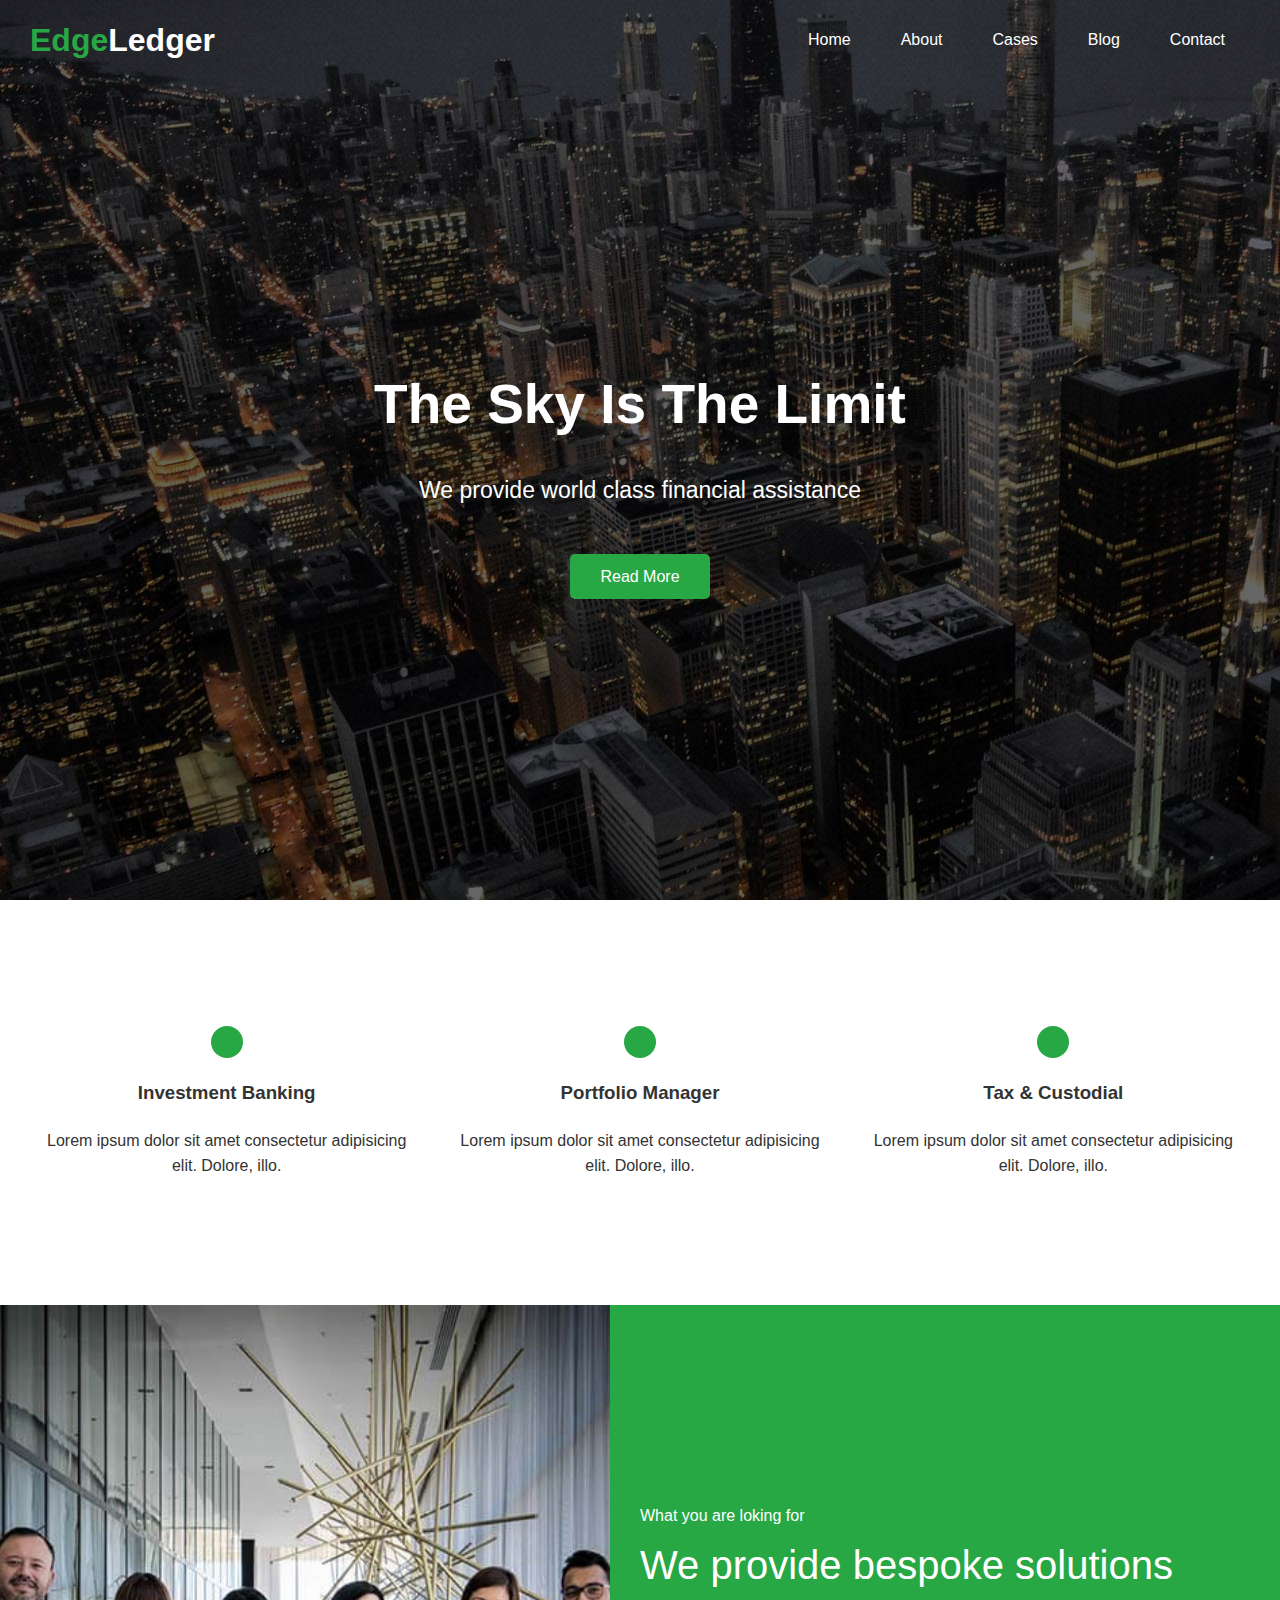
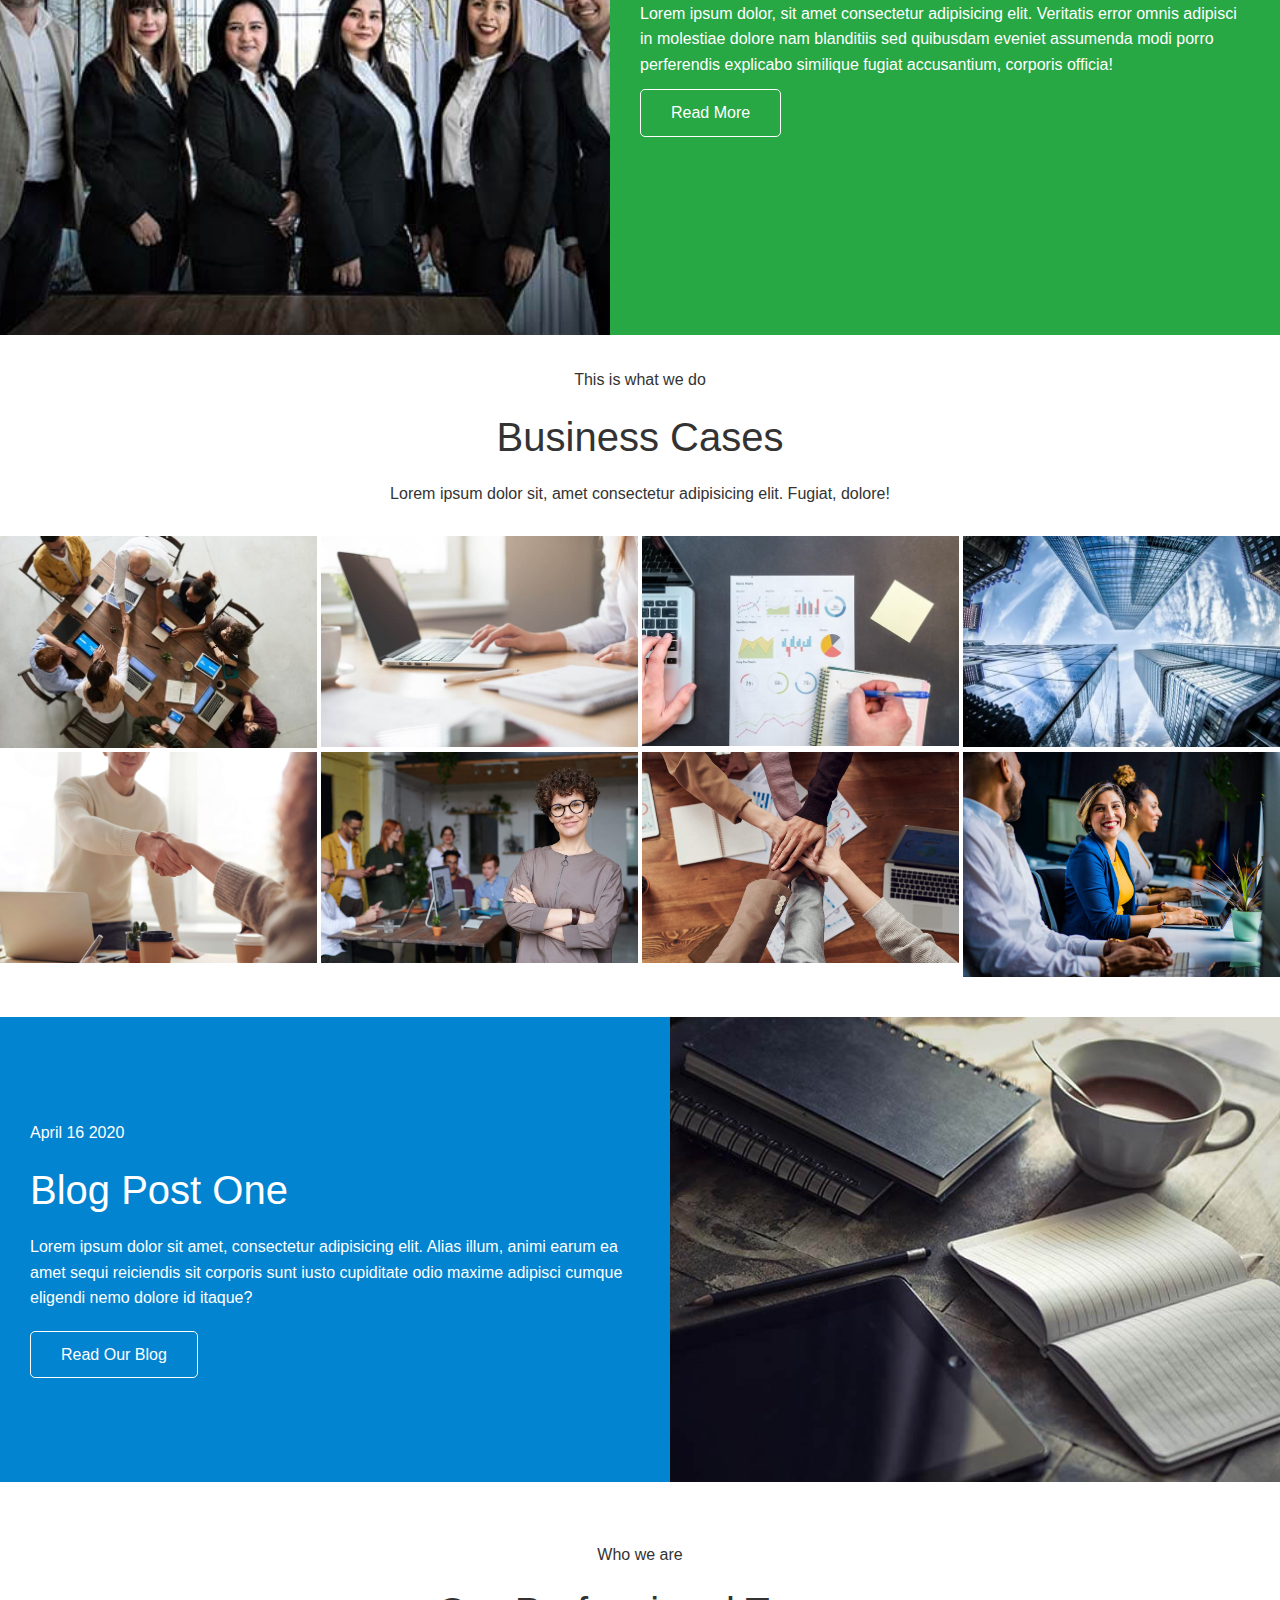
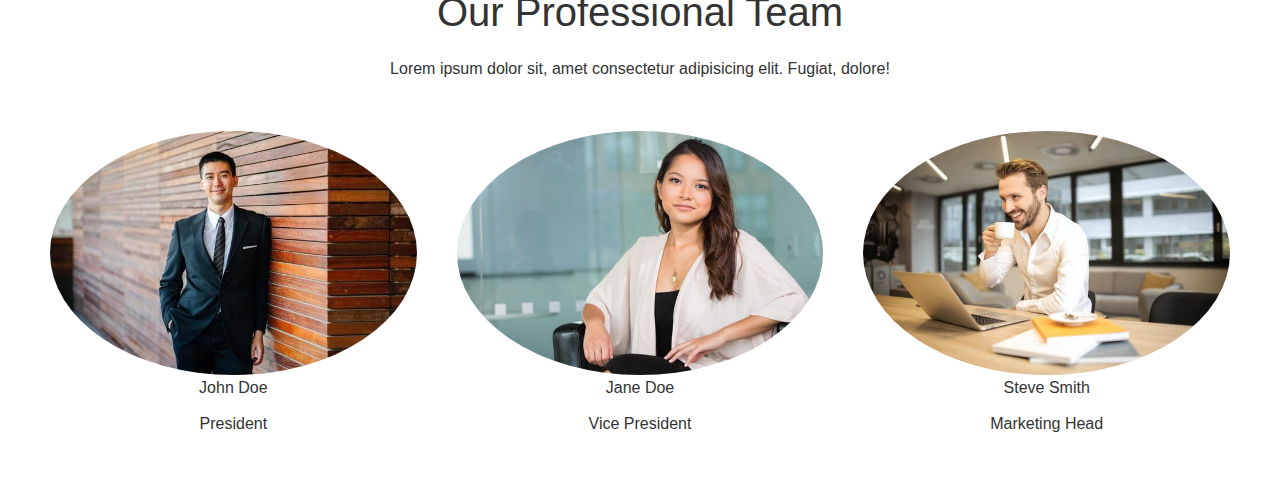
==== index.html @ 98bf38ca "add code for the about section to the repo" ====
<!DOCTYPE html>
<html lang="en">
  <head>
    <meta charset="UTF-8" />
    <meta http-equiv="X-UA-Compatible" content="IE=edge" />
    <meta name="viewport" content="width=device-width, initial-scale=1.0" />
    <title>Edgeledger Website</title>

    <link
      rel="stylesheet"
      href="https://cdnjs.cloudflare.com/ajax/libs/font-awesome/5.13.0/css/all.min.css"
      integrity="sha256-h20CPZ0QyXlBuAw7A+KluUYx/3pK+c7lYEpqLTlxjYQ="
      crossorigin="anonymous"
    />
    <link rel="stylesheet" href="styles.css" />
  </head>
  <body>
    <header id="header">
      <navbar id="navbar">
        <h1 class="logo">
          <span class="text-primary"><i class="fas fa-book-open"></i> Edge</span
          >Ledger
        </h1>
        <nav class="nav-list" id="nav">
          <ul>
            <li><a href="#home">Home</a></li>
            <li><a href="#about">About</a></li>
            <li><a href="#cases">Cases</a></li>
            <li><a href="#blog">Blog</a></li>
            <li><a href="#contact">Contact</a></li>
          </ul>
        </nav>
      </navbar>

      <showcase id="showcase">
        <h1>The Sky Is The Limit</h1>
        <p>We provide world class financial assistance</p>
        <a href="#about" class="btn"
          ><i class="fas fa-chevron-right"></i> Read More</a
        >
      </showcase>
    </header>
    <section id="info">
      <div class="info-item">
        <i class="fas fa-university fa-2x icon"></i>
        <h3 class="info-heading">Investment Banking</h3>
        <p>
          Lorem ipsum dolor sit amet consectetur adipisicing elit. Dolore, illo.
        </p>
      </div>
      <div class="info-item">
        <i class="fas fa-book-reader fa-2x icon"></i>
        <h3 class="info-heading">Portfolio Manager</h3>
        <p>
          Lorem ipsum dolor sit amet consectetur adipisicing elit. Dolore, illo.
        </p>
      </div>
      <div class="info-item">
        <i class="fas fa-pencil-alt fa-2x icon"></i>
        <h3 class="info-heading">Tax & Custodial</h3>
        <p>
          Lorem ipsum dolor sit amet consectetur adipisicing elit. Dolore, illo.
        </p>
      </div>
    </section>

    <section id="work">
      <div class="work-image">
        <img src="./img/home/people.jpg" alt="people" />
      </div>
      <div class="work-info">
        <p>What you are loking for</p>
        <h3>We provide bespoke solutions</h3>
        <p>
          Lorem ipsum dolor, sit amet consectetur adipisicing elit. Veritatis
          error omnis adipisci in molestiae dolore nam blanditiis sed quibusdam
          eveniet assumenda modi porro perferendis explicabo similique fugiat
          accusantium, corporis officia!
        </p>
        <a href="#" class="btn btn-outline">
          <i class="fas fa-chevron"></i>
          Read More
        </a>
      </div>
    </section>

    <section id="business">
      <div class="business-info">
        <p>This is what we do</p>
        <h2>Business Cases</h2>
        <p>
          Lorem ipsum dolor sit, amet consectetur adipisicing elit. Fugiat,
          dolore!
        </p>
      </div>
      <div class="business-images">
        <img src="./img/cases/cases1.jpg" />
        <img src="./img/cases/cases2.jpg" />
        <img src="./img/cases/cases3.jpg" />
        <img src="./img/cases/cases4.jpg" />
        <img src="./img/cases/cases5.jpg" />
        <img src="./img/cases/cases6.jpg" />
        <img src="./img/cases/cases7.jpg" />
        <img src="./img/cases/cases8.jpg" />
      </div>
    </section>

    <section class="blog">
      <div class="blog-post">
        <p class="date">April 16 2020</p>
        <h2>Blog Post One</h2>
        <p>
          Lorem ipsum dolor sit amet, consectetur adipisicing elit. Alias illum,
          animi earum ea amet sequi reiciendis sit corporis sunt iusto
          cupiditate odio maxime adipisci cumque eligendi nemo dolore id itaque?
        </p>
        <a href="#" class="btn btn-outline">Read Our Blog</a>
      </div>
      <div class="blog-img">
        <img src="./img/home/blog.jpg" alt="blog" />
      </div>
    </section>

    <section id="about">
      <div class="about-text">
        <h4>Who we are</h4>
        <h2>Our Professional Team</h2>
        <p>
          Lorem ipsum dolor sit, amet consectetur adipisicing elit. Fugiat,
          dolore!
        </p>
      </div>
      <div class="about-images">
        <div class="img-col">
          <img src="./img/team/person1.jpg" alt="person" />
          <h4>John Doe</h4>
          <p>President</p>
        </div>
        <div class="img-col">
          <img src="./img/team/person2.jpg" alt="person" />
          <h4>Jane Doe</h4>
          <p>Vice President</p>
        </div>
        <div class="img-col">
          <img src="./img/team/person3.jpg" alt="person" />
          <h4>Steve Smith</h4>
          <p>Marketing Head</p>
        </div>
      </div>
    </section>
  </body>
</html>
---- styles.css ----
* {
  margin: 0;
  padding: 0;
  box-sizing: border-box;
  font-family: "Open Sans", sans-serif;
}

body {
  line-height: 1.6;
  color: #333;
}

h1,
h2 {
  font-weight: 300px;
  line-height: 1.2;
}

/* HEADER */

#header {
  height: 100vh;
  background-image: url(./img/home/showcase.jpg);
  color: #fff;
  position: relative;
}

.text-primary {
  color: #28a745;
}

/* HEADER- Navbar */
#navbar {
  display: flex;
  justify-content: space-between;
  padding-top: 10px;
  padding-left: 30px;
  padding-right: 30px;
  align-items: center;
  height: 70px;
}

#nav ul {
  display: flex;
  list-style: none;
  justify-content: space-between;
}

#nav ul li a {
  padding: 10px 20px;
  margin: 0 5px;
}

#nav ul li a {
  text-decoration: none;
  color: #fff;
}
#nav ul li a:hover {
  border-bottom: 2px solid #28a745;
}

/* Header - showcase */

#showcase {
  display: flex;
  flex-direction: column;
  justify-content: center;
  align-items: center;
  height: 100%;
  padding: 0 20px;
  gap: 15px;
  height: calc(100% - 70px);
}

#showcase h1 {
  font-size: 55px;
}

#showcase p {
  margin: 20px 0 30px;
  font-size: 23px;
  max-width: 600px;
}

#header::before {
  content: "";
  position: absolute;
  top: 0;
  left: 0;
  width: 100%;
  height: 100%;
  background: rgba(0, 0, 0, 0.6);
}

#header * {
  z-index: 10;
}

#showcase .btn {
  text-decoration: none;
  padding: 10px 30px;
  background-color: #28a745;
  cursor: pointer;
  color: #fff;
  border-radius: 5px;
}

/* Info Section */

#info {
  height: 45vh;
  display: flex;
  padding: 20px;
  justify-content: space-around;
  align-items: center;
  color: #333;
}

.info-item {
  flex: 1;
  display: flex;
  flex-direction: column;
  justify-content: center;
  align-items: center;
  text-align: center;
  gap: 20px;
}

.icon {
  background-color: #28a745;
  color: #fff;
  padding: 1rem;
  border-radius: 50%;
  /* margin-bottom: 15px; */
}

.info-item p {
  line-height: 1.6;
  padding: 0 25px;
}

/* Work Section */

#work {
  display: flex;
  height: 70vh;
}

.work-image {
  flex: 1;
}

.work-image img {
  width: 100%;
  height: 100%;
  object-fit: cover;
}

.work-info {
  flex: 1;
  background-color: #28a745;
  height: 100%;
  display: flex;
  flex-direction: column;
  gap: 12px;
  color: white;
  justify-content: center;
  align-items: flex-start;
  padding: 30px;
}

.work-info h3 {
  font-size: 40px;
  font-weight: 100;
  line-height: 1.2;
}

a.btn-outline {
  text-decoration: none;
}

.btn-outline {
  background-color: transparent;
  color: #fff;
  border-radius: 5px;
  border: 1px solid white;
  padding: 10px 30px;
  cursor: pointer;
}

/* Business Section */
.business-info {
  margin-top: 12px;
  display: flex;
  flex-direction: column;
  justify-content: center;
  align-items: center;
  gap: 20px;
  height: 100%;
  padding: 20px 0px;
  color: #333;
}

.business-info h2 {
  font-weight: 100;
  font-size: 40px;
  line-height: 1.2;
}

/* Business Info Images Grid */

.business-images {
  margin-top: 10px;
  display: grid;
  grid-template-columns: repeat(4, 1fr);
  grid-template-rows: repeat(2, auto);
  grid-gap: 4px;
}

.business-images img {
  width: 100%;
  object-fit: cover;
}

/* Blog Section */

.blog {
  display: flex;
  margin-top: 40px;
}

.blog-post {
  flex: 1;
  background: #0284d0;
  color: #fff;
  display: flex;
  flex-direction: column;
  justify-content: center;
  align-items: flex-start;
  gap: 20px;
  padding: 30px;
}
.blog-post h2 {
  font-size: 40px;
  font-weight: 100;
  line-height: 1.2;
}

.blog-img {
  flex: 1;
}

.blog-img img {
  width: 100%;
  height: 100%;
  object-fit: cover;
}

/* About Section */

#about {
  padding: 30px;
}

.about-text {
  display: flex;
  flex-direction: column;
  align-items: center;
  justify-content: center;
  gap: 20px;
  font-weight: 300;
  padding: 30px;
}

.about-text h2 {
  font-size: 40px;
  font-weight: 100;
}

.about-text h4 {
  font-weight: 500;
}

.about-images {
  display: flex;
  flex-direction: row;
}
.img-col {
  flex: 1;
  display: flex;
  flex-direction: column;
  width: 30%;
  align-items: center;
  padding: 20px;
}
.img-col img {
  width: 100%;
  border-radius: 50%;
}

.img-col h4 {
  font-weight: 400;
}

.img-col p {
  margin: 10px 0px;
}
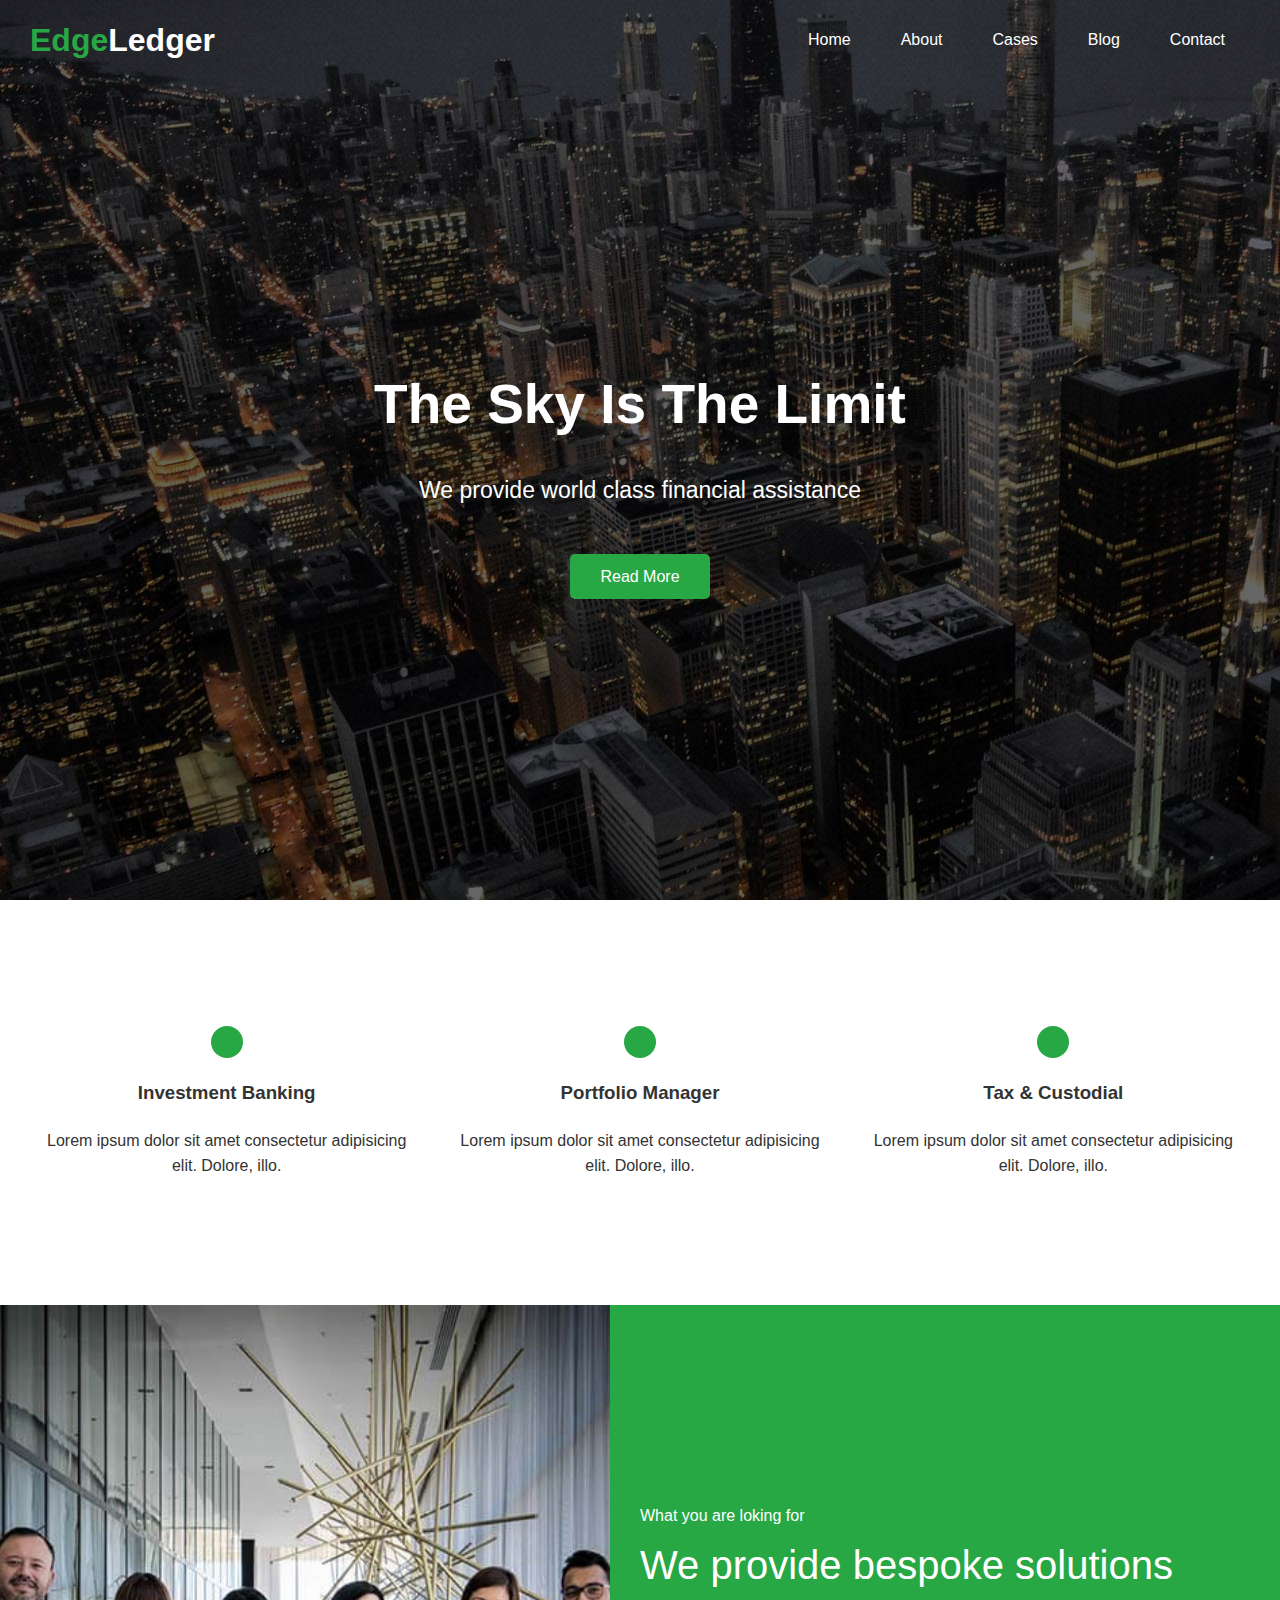
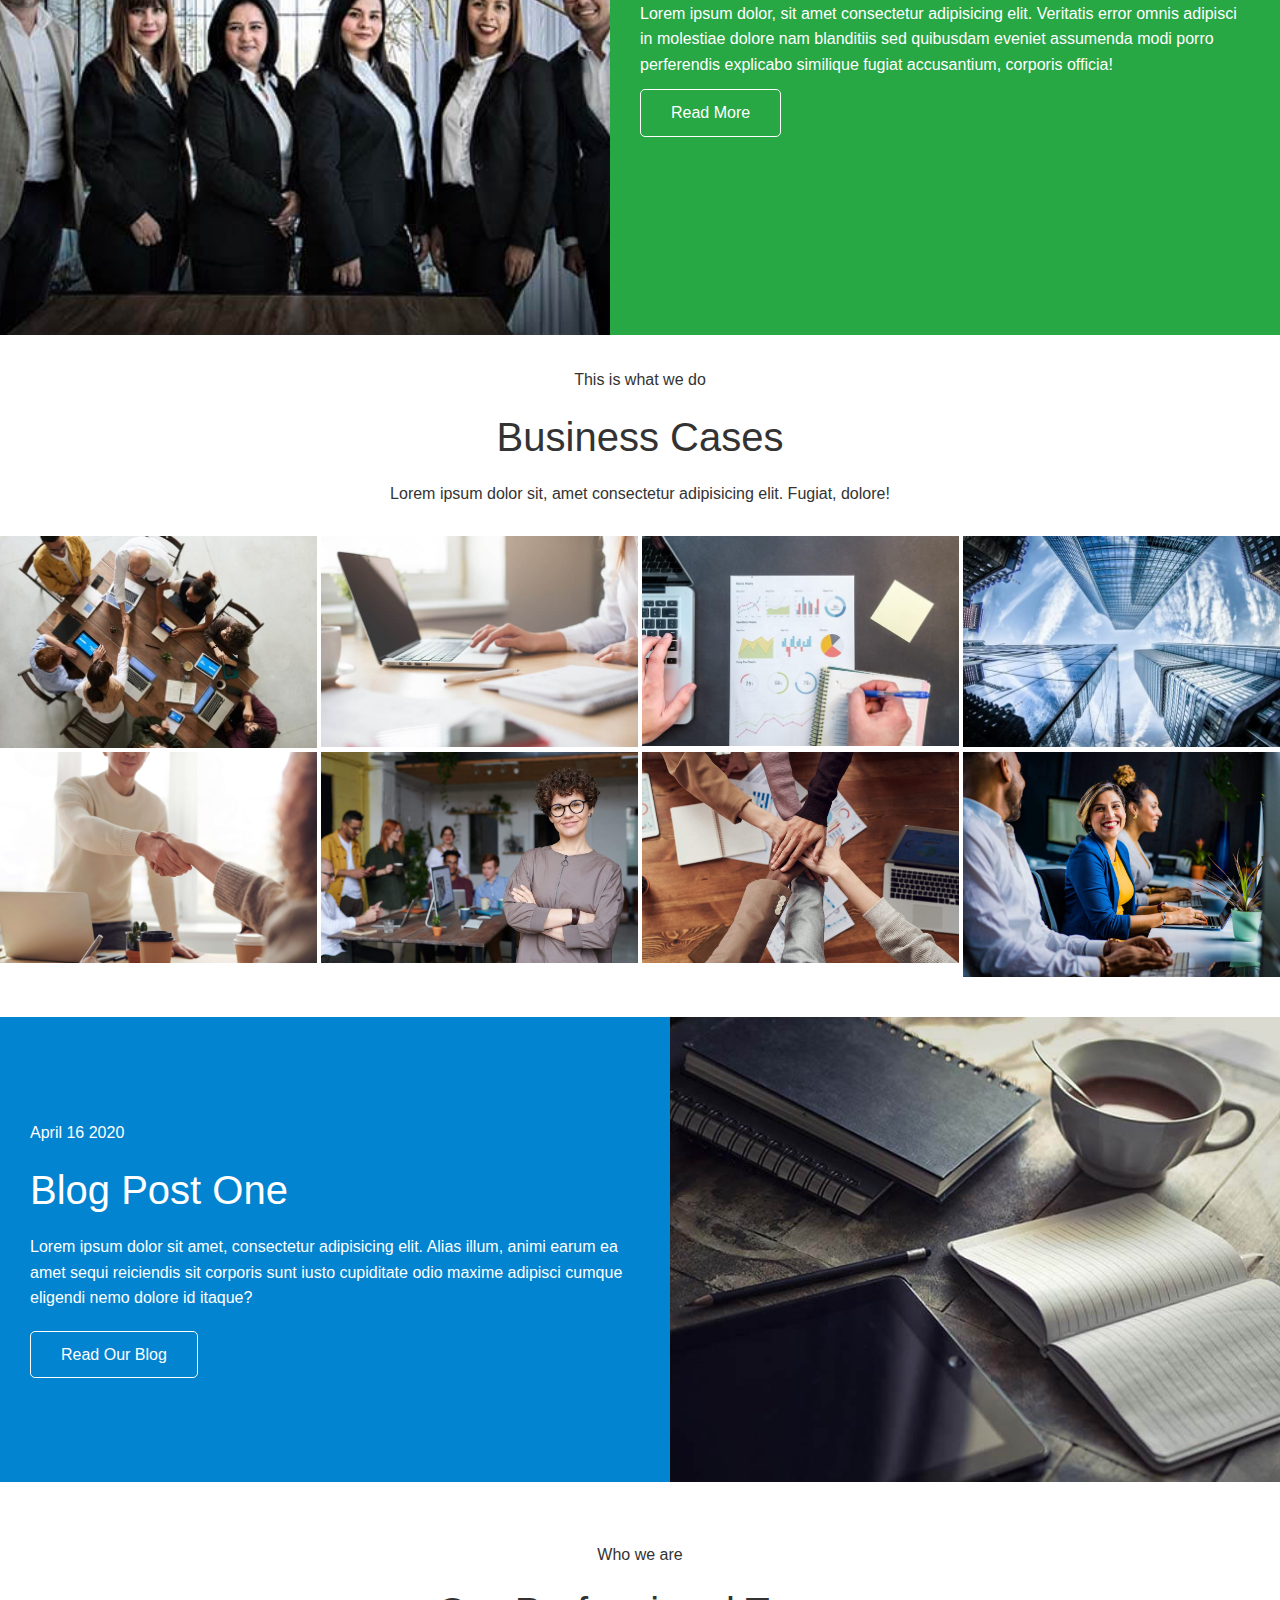
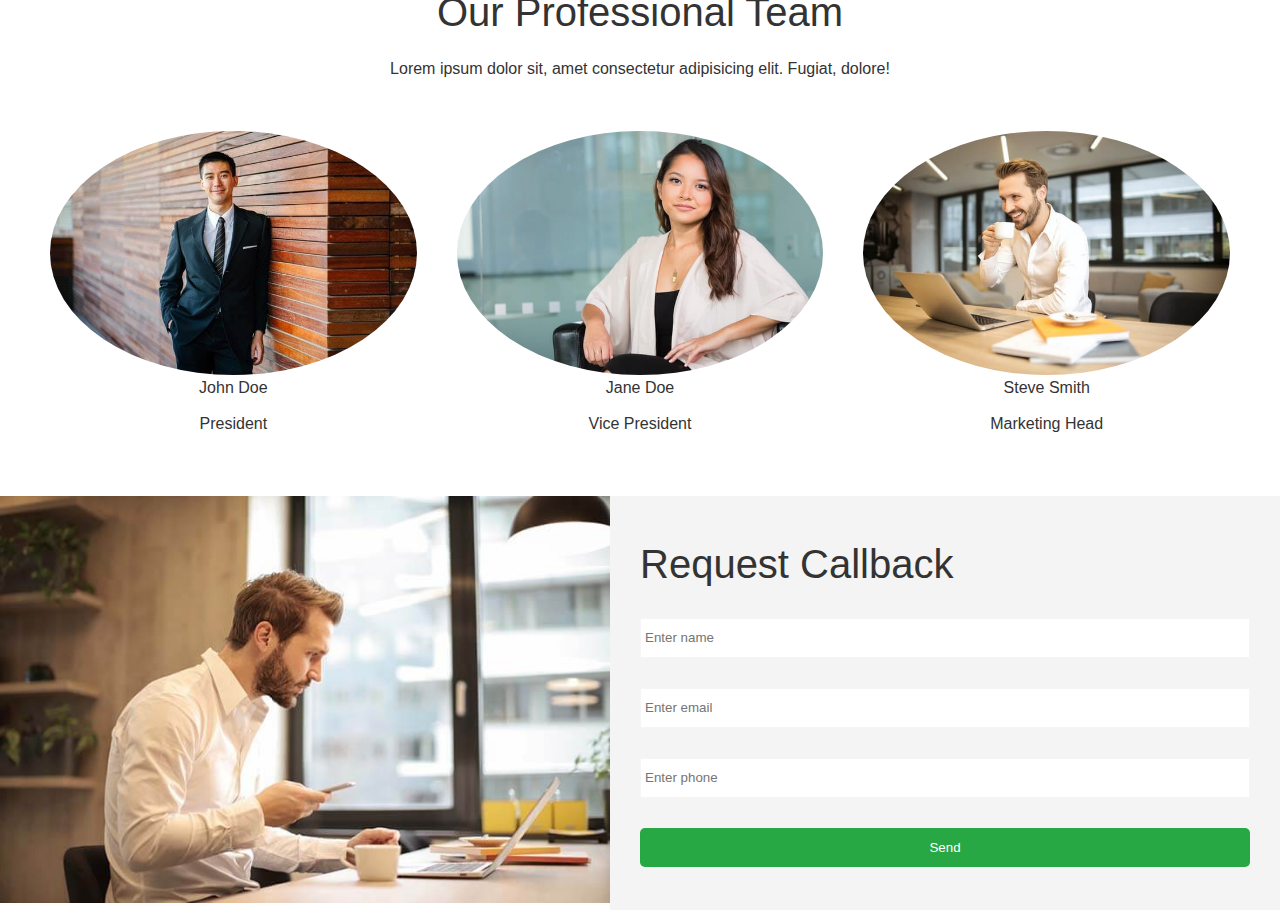
==== commit 41bec380: "add code for the callback form to the repo" ====
--- a/index.html
+++ b/index.html
@@ -148,5 +148,18 @@
         </div>
       </div>
     </section>
+
+    <section id="callback">
+      <div class="callback-img">
+        <img src="./img/home/contact.jpg" alt="contact" />
+      </div>
+      <div class="callback-form">
+        <h2>Request Callback</h2>
+        <input type="text" id="name" name="name" placeholder="Enter name" />
+        <input type="text" id="email" name="email" placeholder="Enter email" />
+        <input type="text" id="phone" name="phone" placeholder="Enter phone" />
+        <button type="submit" class="btn">Send</button>
+      </div>
+    </section>
   </body>
 </html>
--- a/styles.css
+++ b/styles.css
@@ -305,3 +305,55 @@
 .img-col p {
   margin: 10px 0px;
 }
+
+/* Callback Contact Form */
+
+#callback {
+  display: flex;
+  flex-direction: row;
+}
+
+.callback-img {
+  flex: 1;
+}
+
+.callback-img img {
+  width: 100%;
+  object-fit: cover;
+}
+
+.callback-form {
+  flex: 1;
+  display: flex;
+  flex-direction: column;
+  justify-content: center;
+  align-items: flex-start;
+  padding: 30px;
+  gap: 30px;
+  background-color: #f4f4f4;
+}
+
+.callback-form > * {
+  width: 100%;
+}
+
+.callback-form input {
+  width: 100%;
+  padding: 4px;
+  height: 40px;
+  border: #f5f5f5 1px solid;
+}
+
+.callback-form .btn {
+  background-color: #28a745;
+  padding: 12px;
+  color: #fff;
+  cursor: pointer;
+  border-radius: 5px;
+  border: none;
+}
+
+.callback-form h2 {
+  font-size: 40px;
+  font-weight: 100;
+}
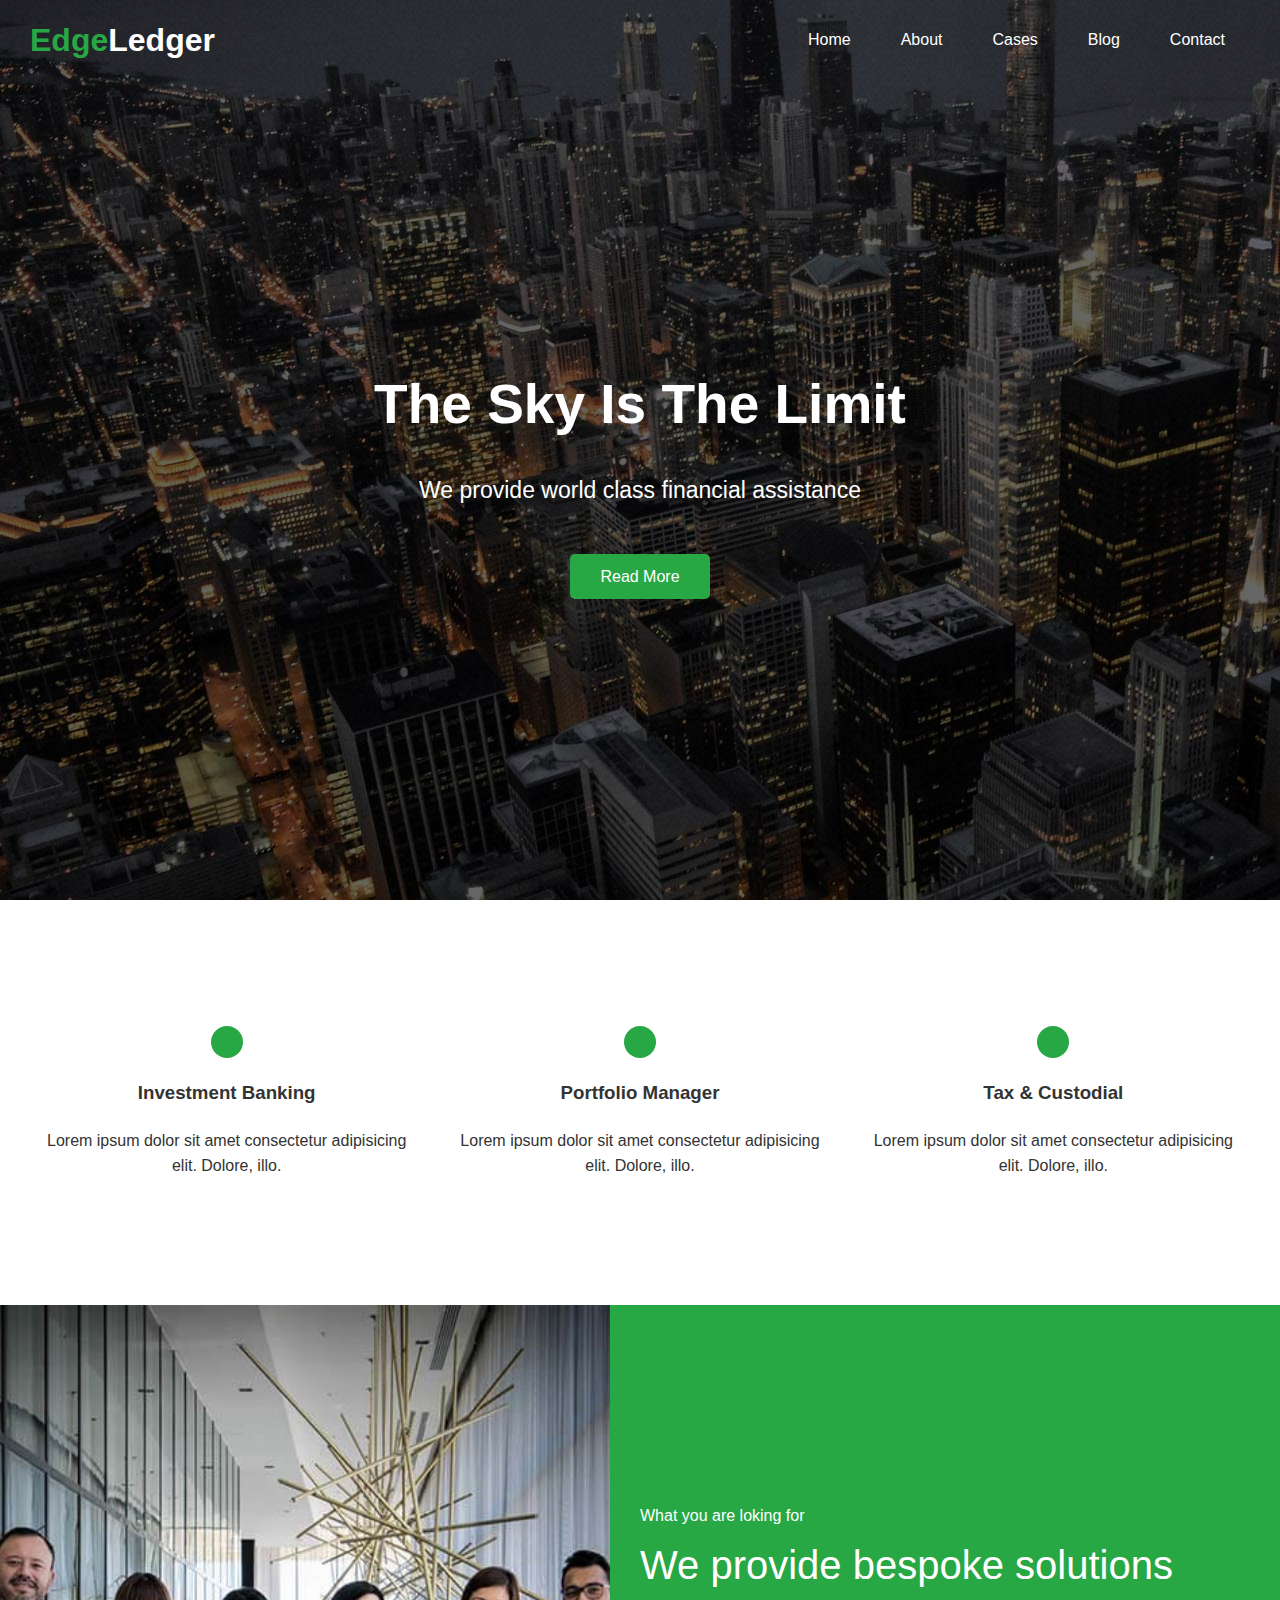
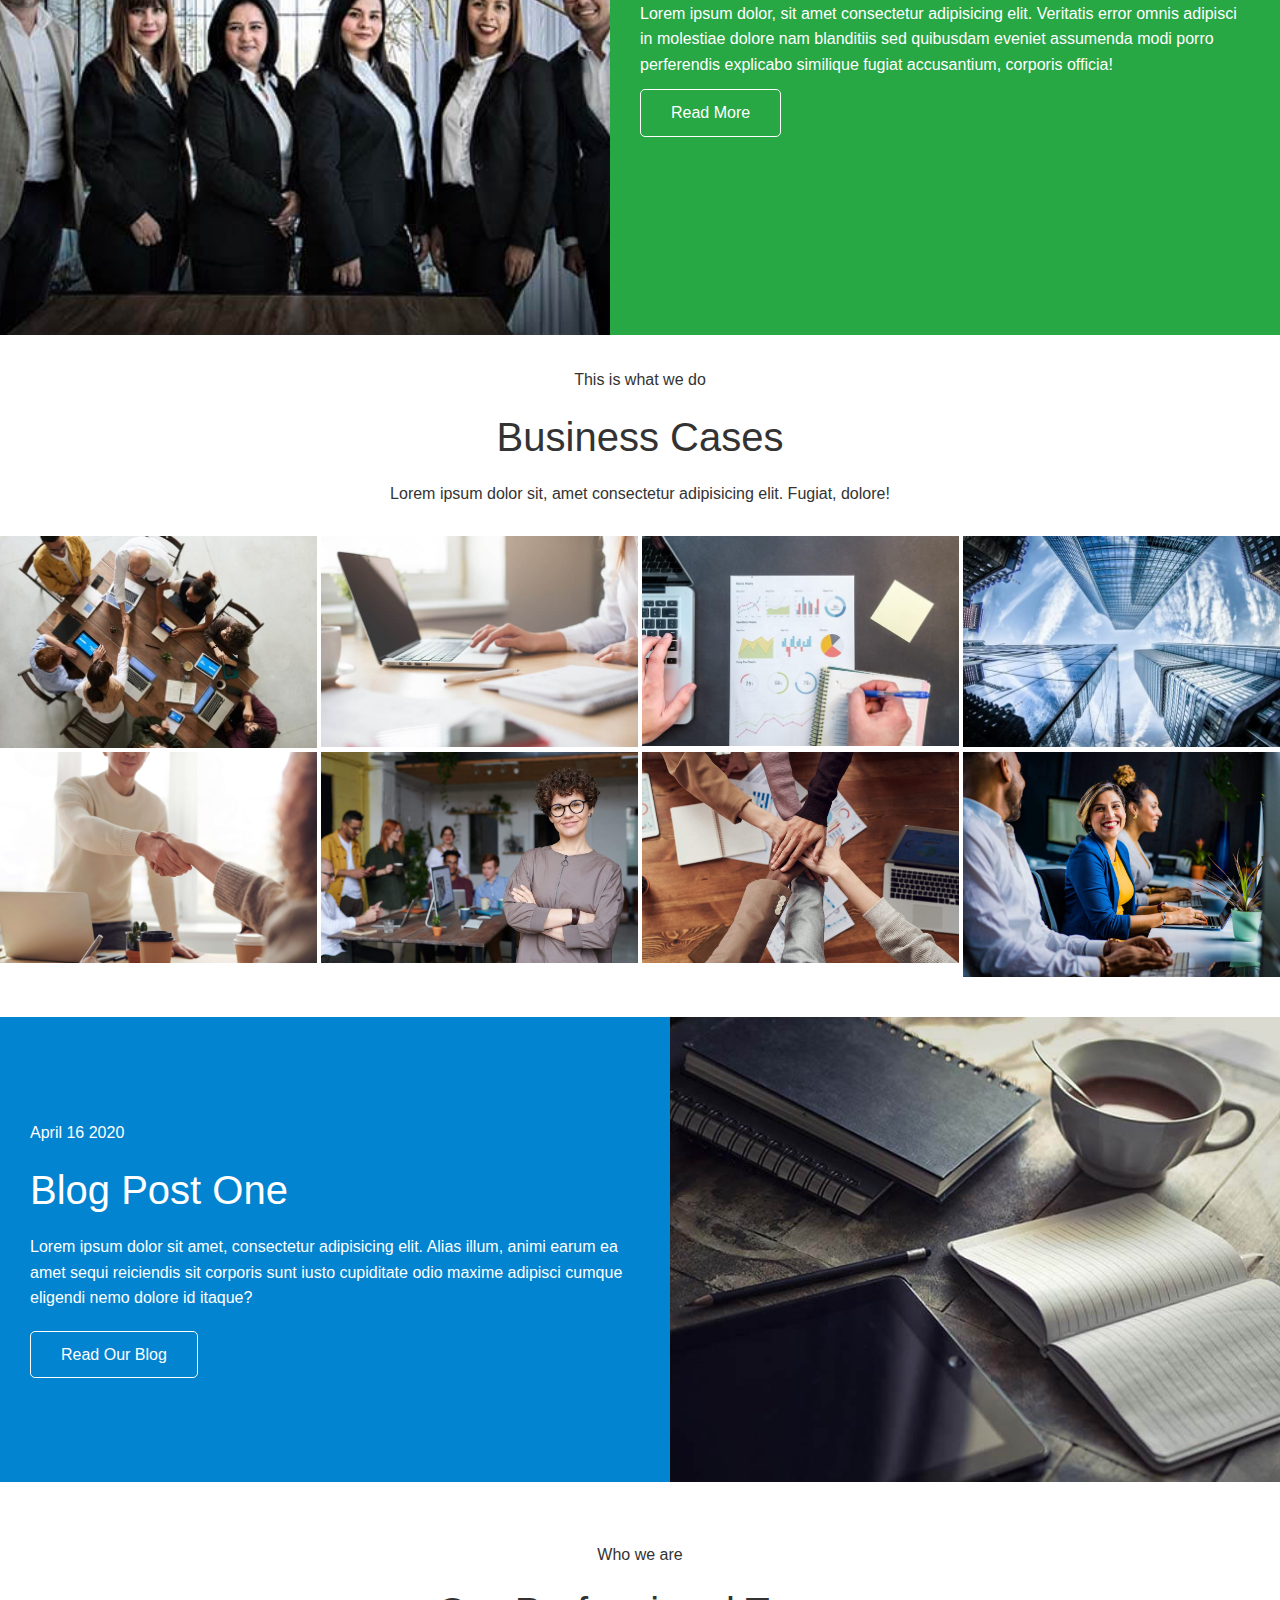
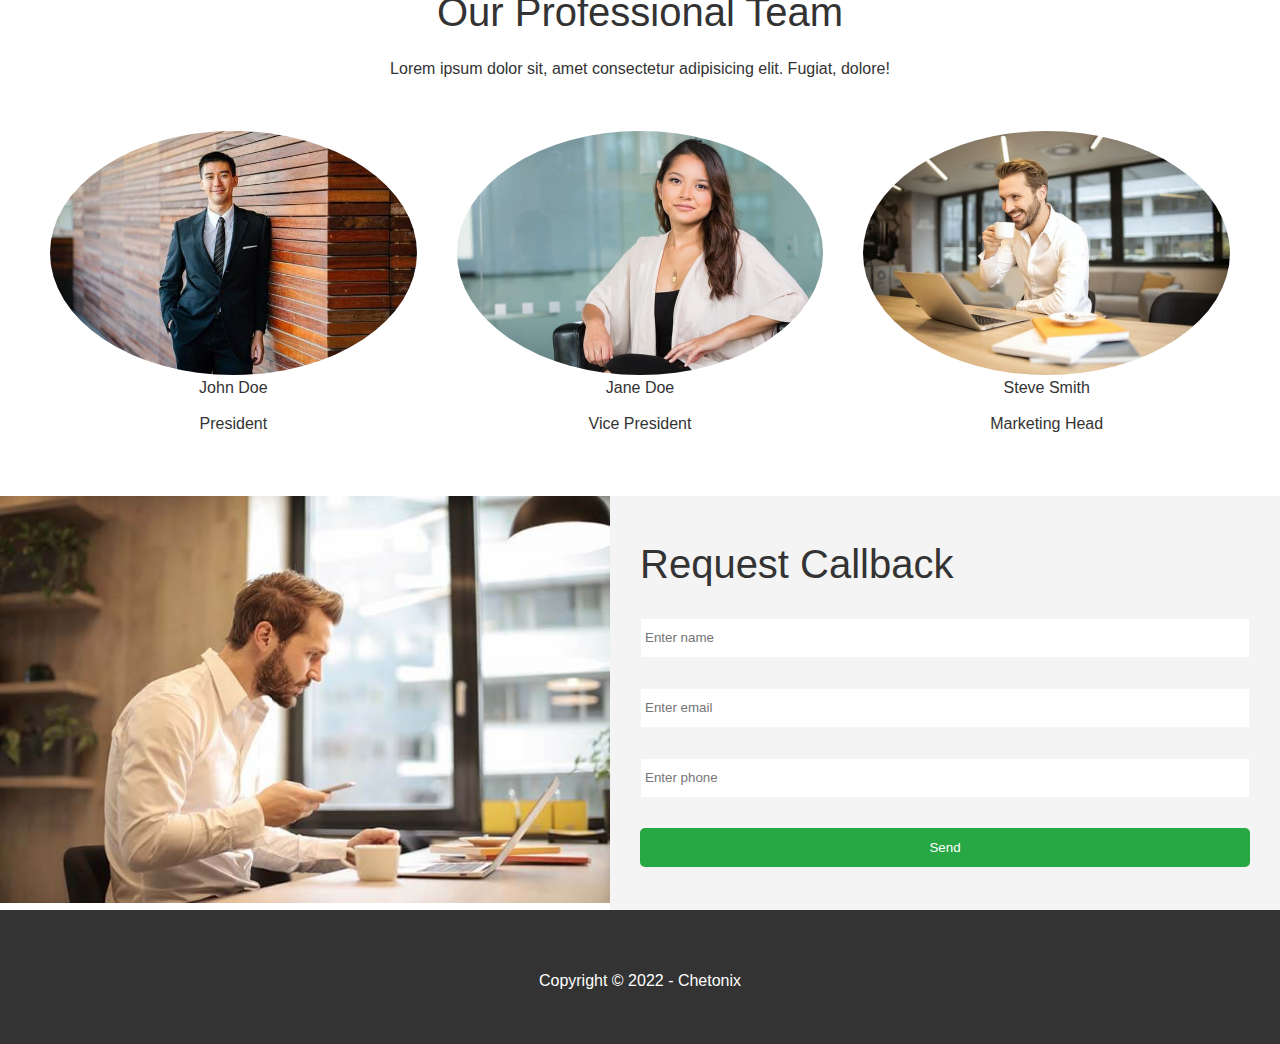
==== commit 4dd1a408: "add code for the footer to the repo" ====
--- a/index.html
+++ b/index.html
@@ -161,5 +161,15 @@
         <button type="submit" class="btn">Send</button>
       </div>
     </section>
+
+    <footer class="footer bg-dark">
+      <div class="social">
+        <a href="#"><i class="fab fa-facebook fa-2x"></i></a>
+        <a href="#"><i class="fab fa-twitter fa-2x"></i></a>
+        <a href="#"><i class="fab fa-youtube fa-2x"></i></a>
+        <a href="#"><i class="fab fa-linkedin fa-2x"></i></a>
+      </div>
+      <p>Copyright &copy; 2022 - Chetonix</p>
+    </footer>
   </body>
 </html>
--- a/styles.css
+++ b/styles.css
@@ -319,7 +319,7 @@
 
 .callback-img img {
   width: 100%;
-  object-fit: cover;
+  object-fit: contain;
 }
 
 .callback-form {
@@ -357,3 +357,36 @@
   font-size: 40px;
   font-weight: 100;
 }
+
+/* Footer Section */
+
+.bg-dark {
+  background-color: #333;
+}
+
+.social {
+  display: flex;
+  justify-content: center;
+}
+.social a {
+  text-decoration: none;
+  color: #fff;
+}
+.social a i {
+  padding: 50px 20px 0px;
+}
+
+.fab {
+  font-weight: 400;
+}
+
+.fa-2x {
+  font-size: 2em;
+}
+
+.footer p {
+  color: #fff;
+  text-align: center;
+  padding-top: 7px;
+  padding-bottom: 50px;
+}
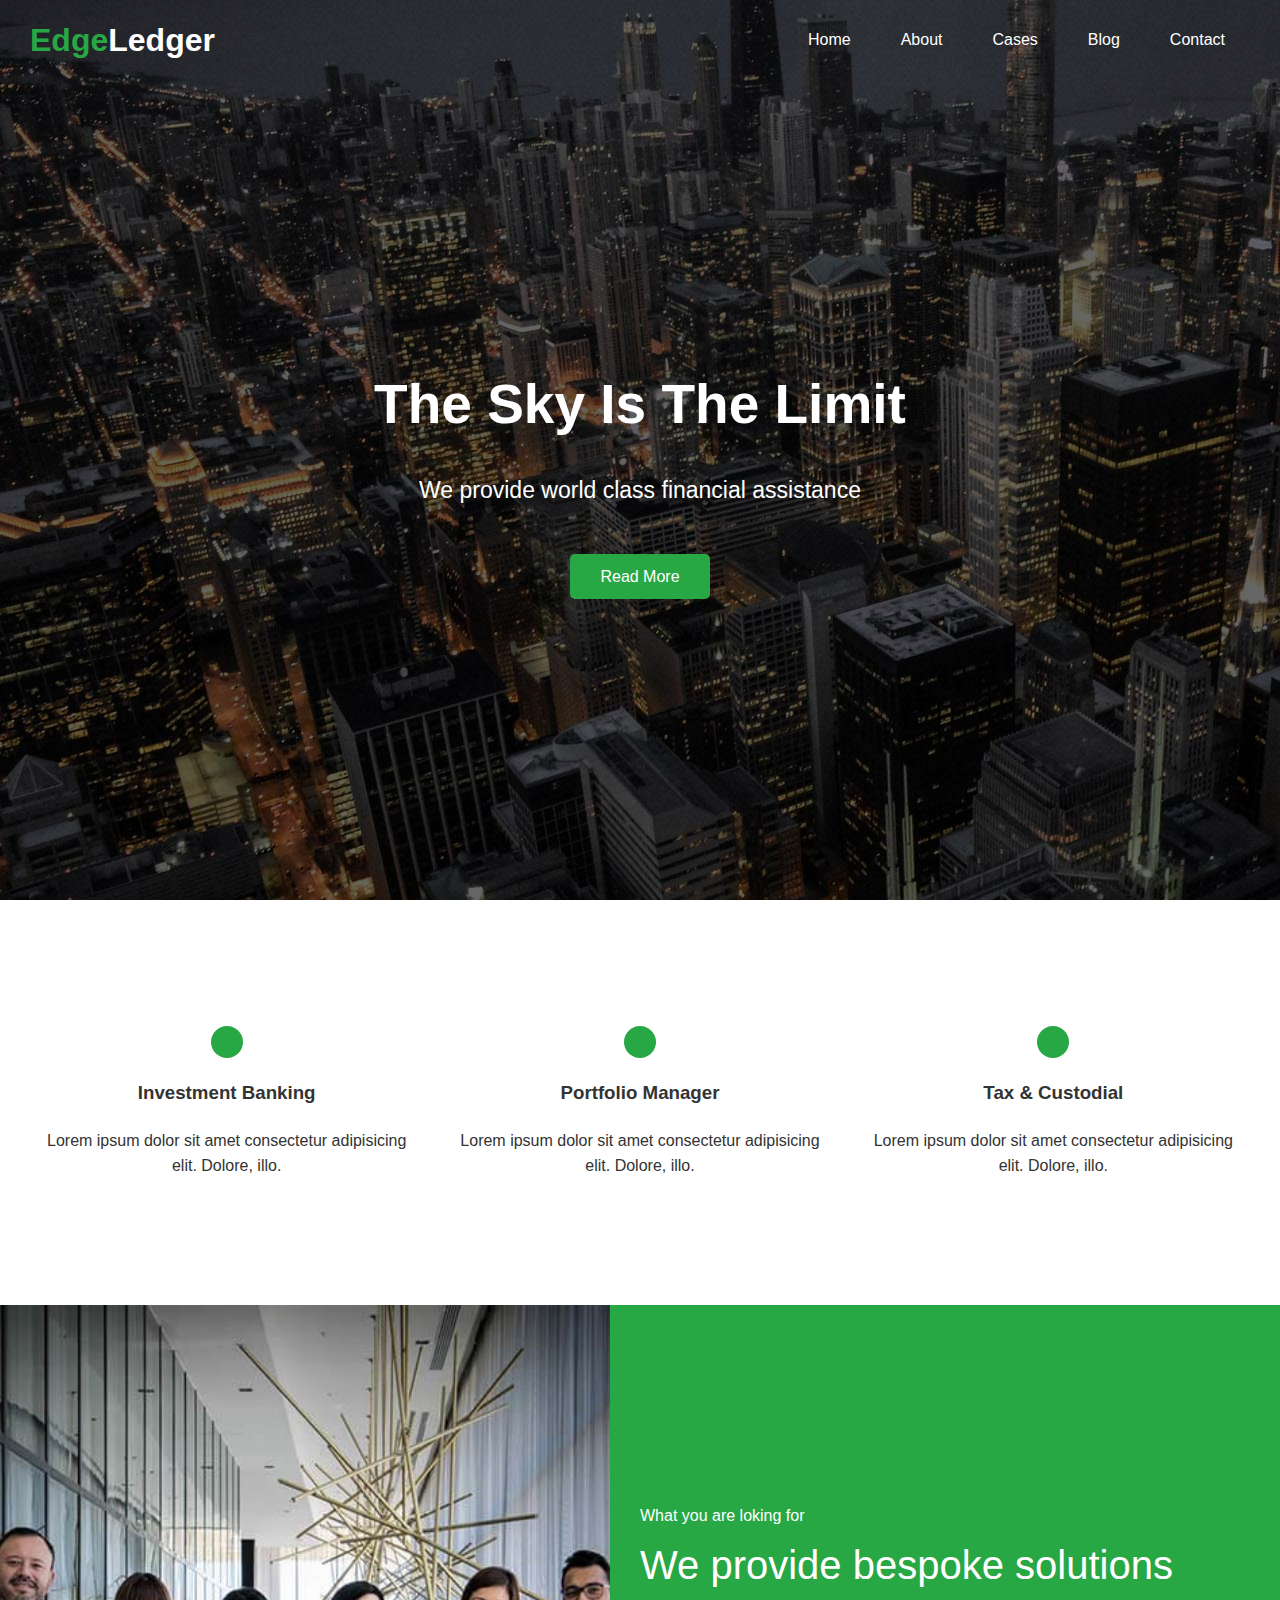
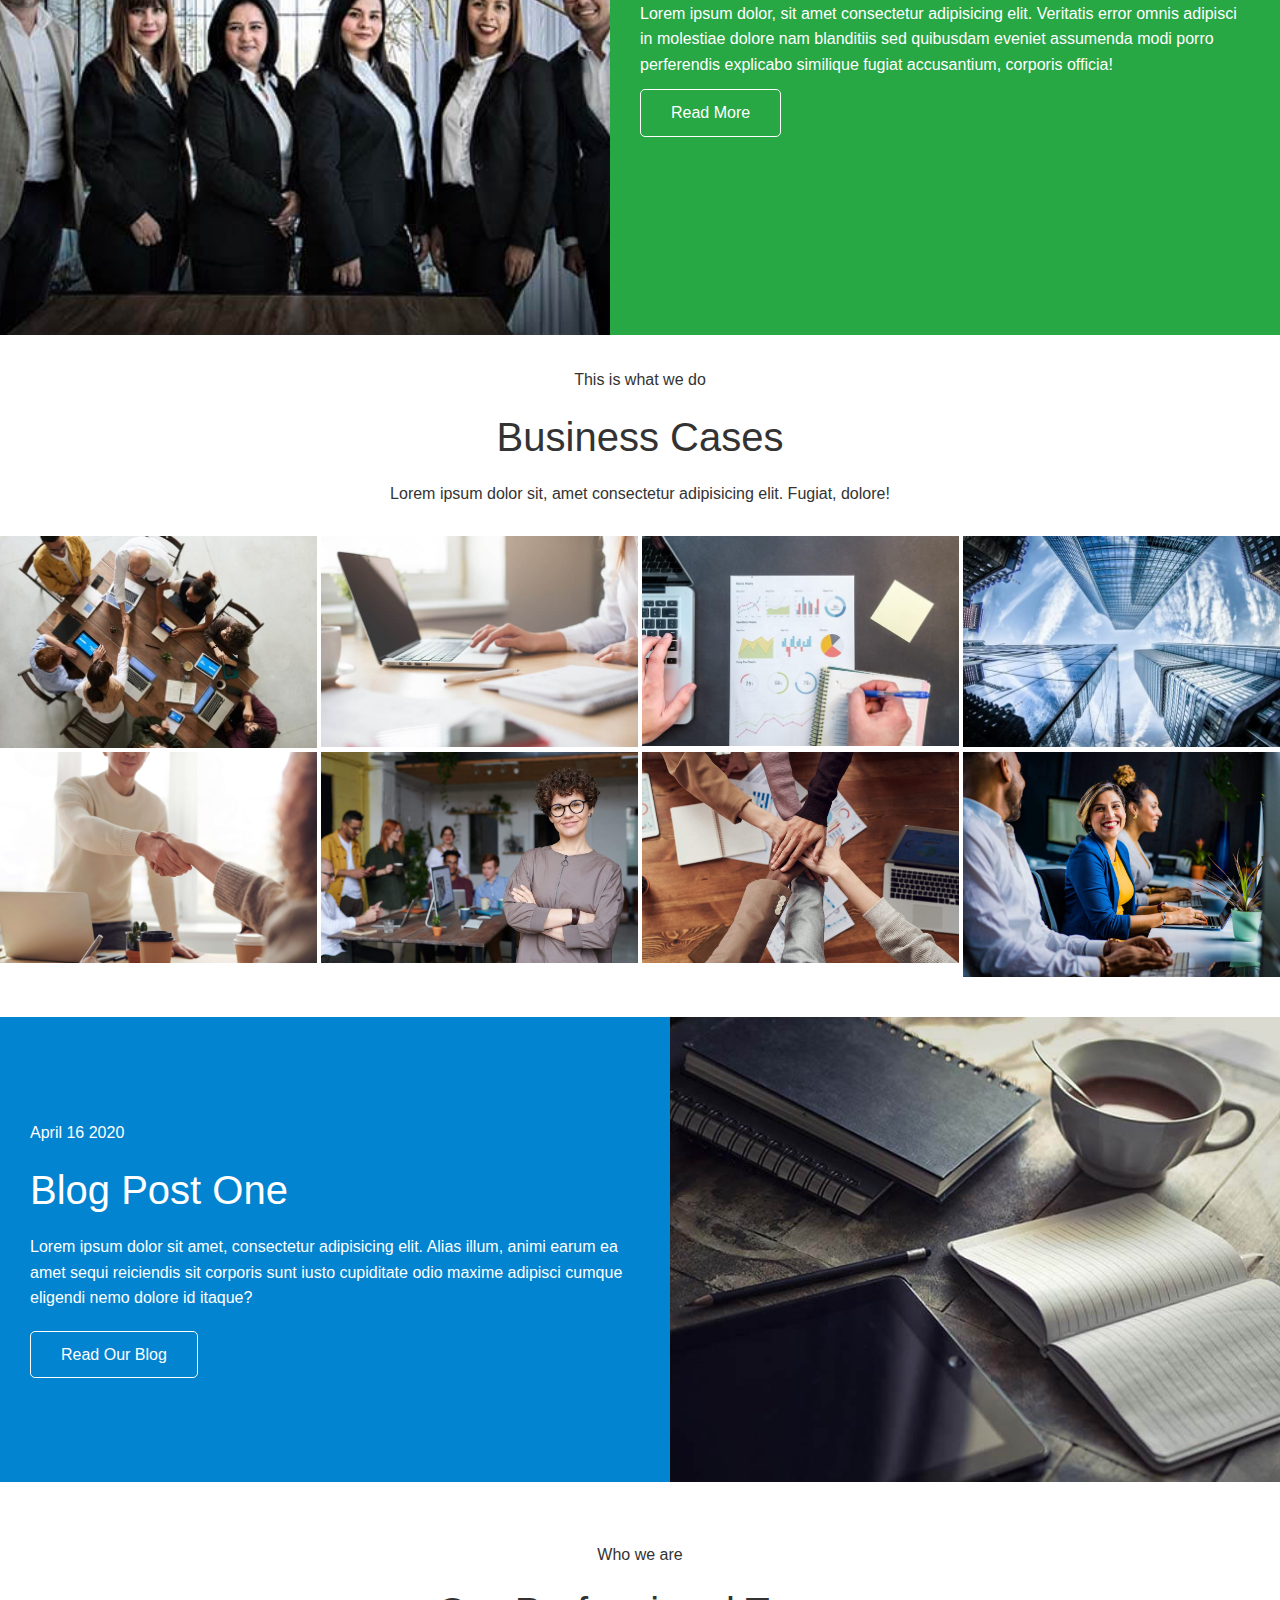
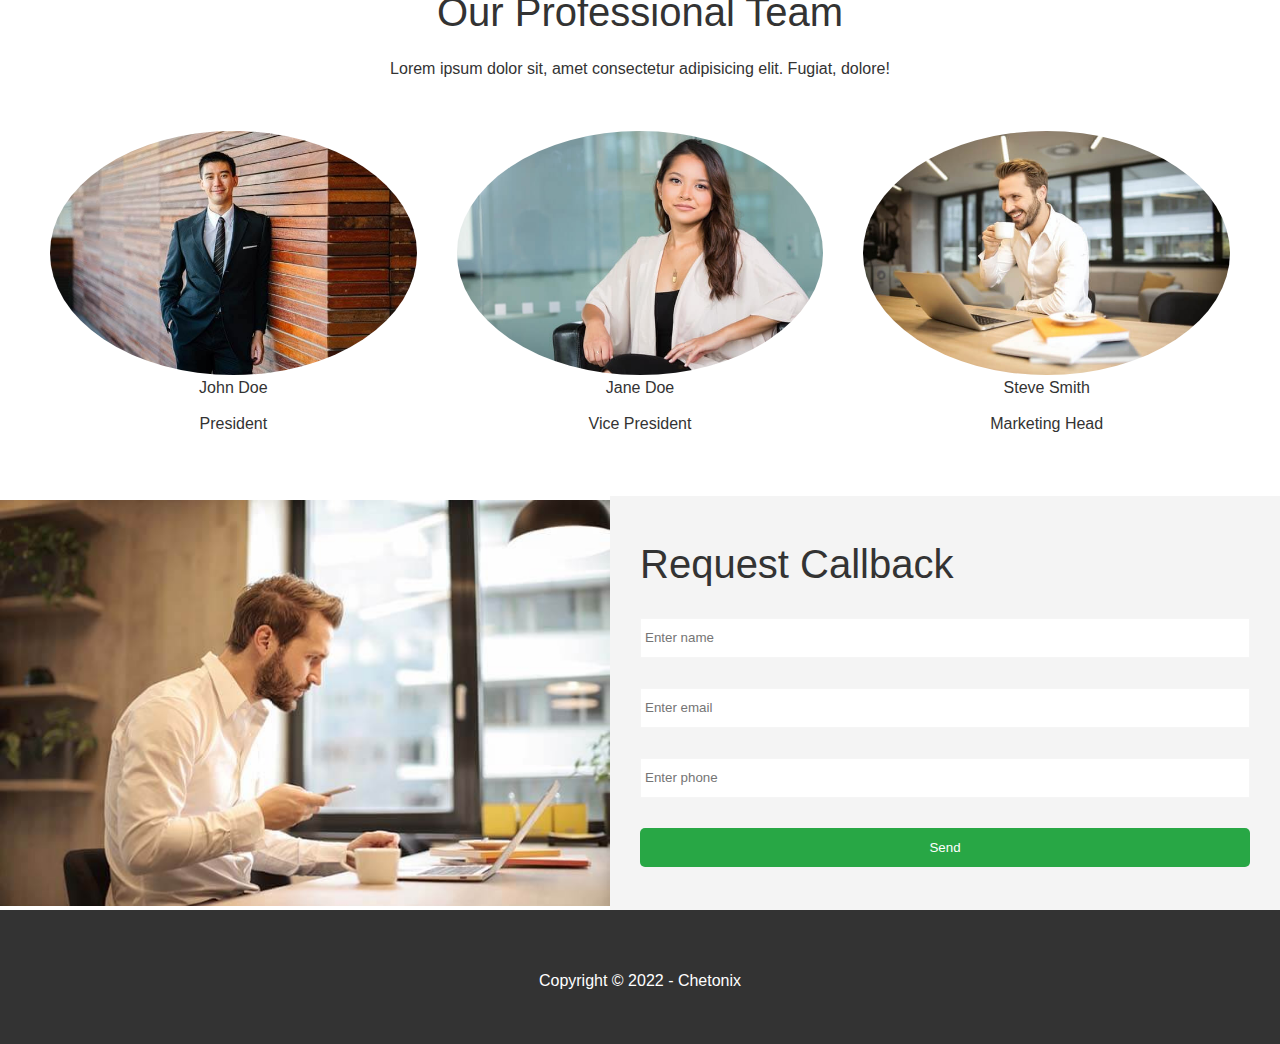
==== commit 290b5a2f: "add html for the blog page of the website" ====
--- a/index.html
+++ b/index.html
@@ -24,10 +24,10 @@
         <nav class="nav-list" id="nav">
           <ul>
             <li><a href="#home">Home</a></li>
-            <li><a href="#about">About</a></li>
-            <li><a href="#cases">Cases</a></li>
+            <li><a href="#info">About</a></li>
+            <li><a href="#business">Cases</a></li>
             <li><a href="#blog">Blog</a></li>
-            <li><a href="#contact">Contact</a></li>
+            <li><a href="#callback">Contact</a></li>
           </ul>
         </nav>
       </navbar>
@@ -105,7 +105,7 @@
       </div>
     </section>
 
-    <section class="blog">
+    <section class="blog" id="blog">
       <div class="blog-post">
         <p class="date">April 16 2020</p>
         <h2>Blog Post One</h2>
--- a/styles.css
+++ b/styles.css
@@ -38,6 +38,7 @@
   padding-right: 30px;
   align-items: center;
   height: 70px;
+  position: sticky;
 }
 
 #nav ul {
@@ -315,11 +316,13 @@
 
 .callback-img {
   flex: 1;
+  width: 100%;
 }
 
 .callback-img img {
   width: 100%;
   object-fit: contain;
+  height: 100%;
 }
 
 .callback-form {
@@ -390,3 +393,26 @@
   padding-top: 7px;
   padding-bottom: 50px;
 }
+
+/* Blog HTML Page */
+
+.hero.blog {
+  background-image: url(./img/home/blog.jpg) no-repat center center/cover;
+  height: 30vh;
+}
+
+.hero::before {
+  content: "";
+  position: absolute;
+  top: 0;
+  left: 0;
+  width: 100%;
+  height: 100%;
+  background: rgba(0, 0, 0, 0.6);
+}
+.hero {
+  position: relative;
+  color: #fff;
+  width: 100%;
+  height: 100%;
+}
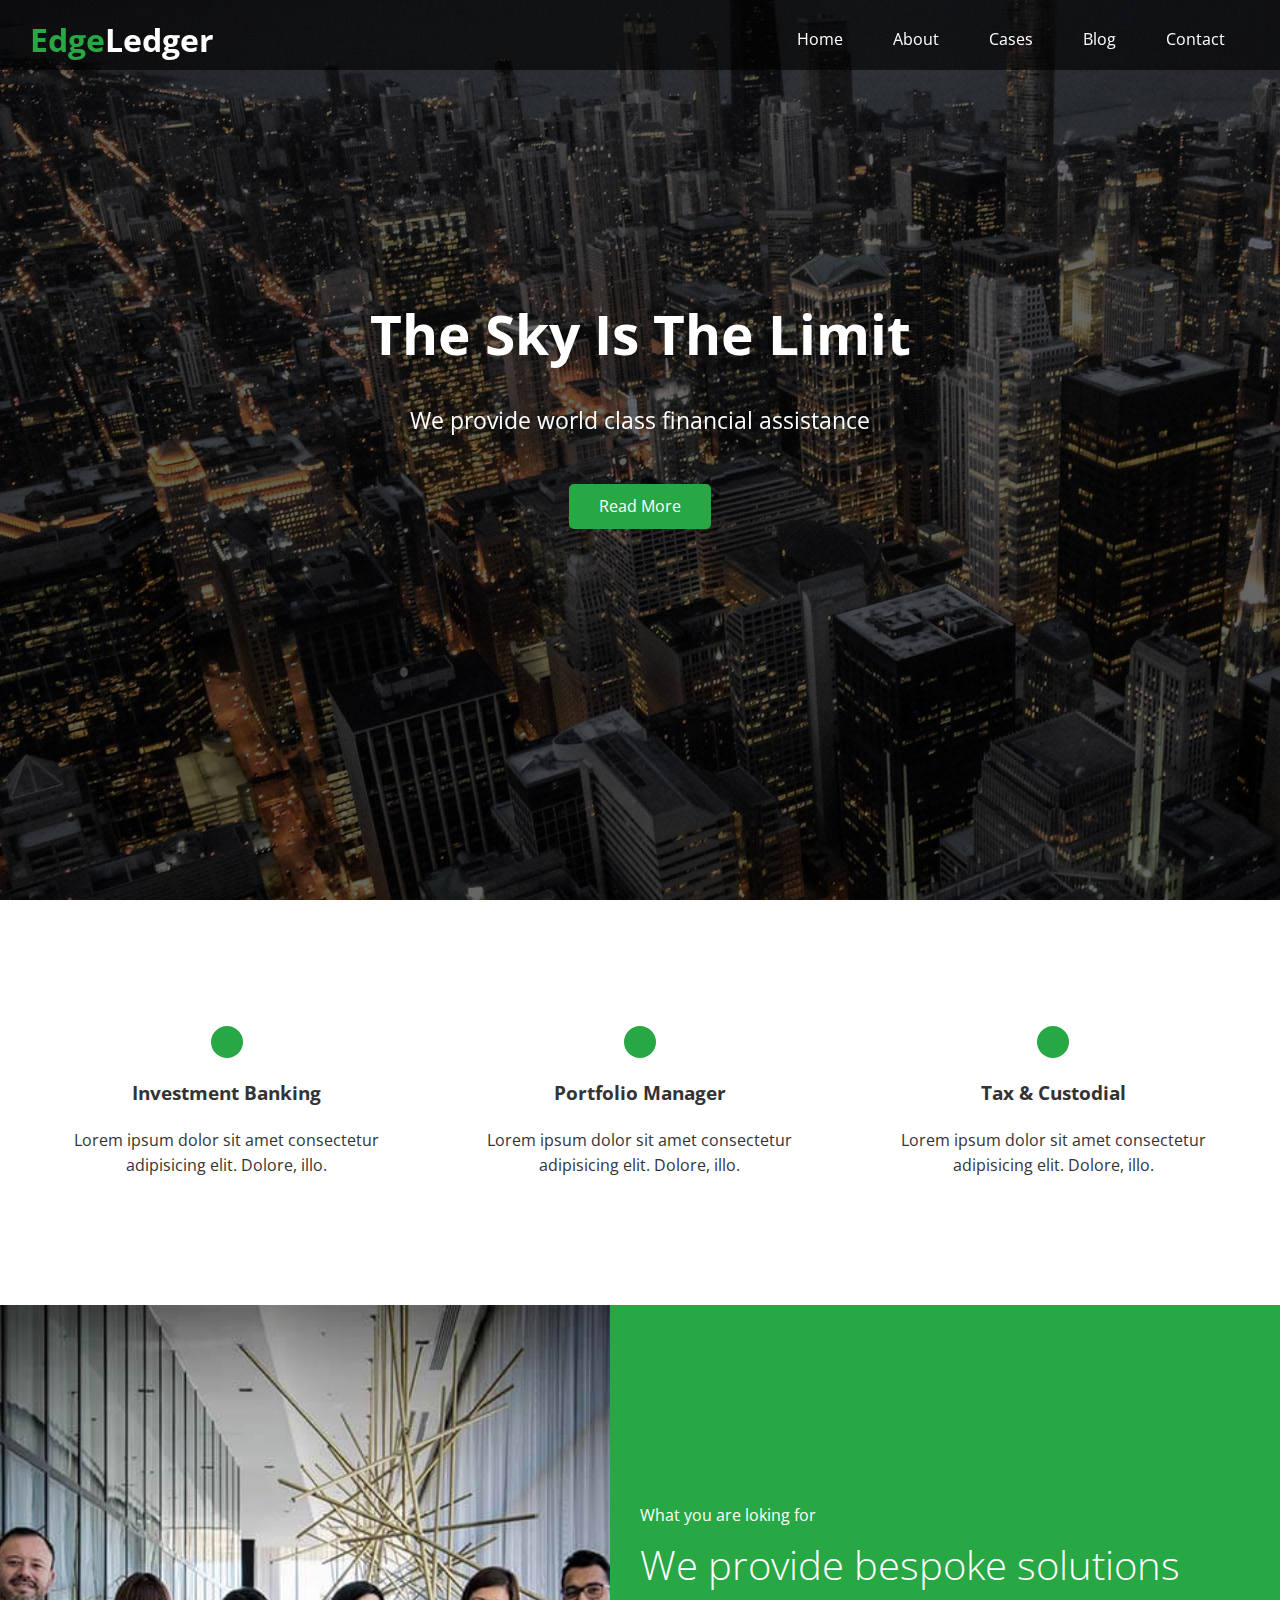
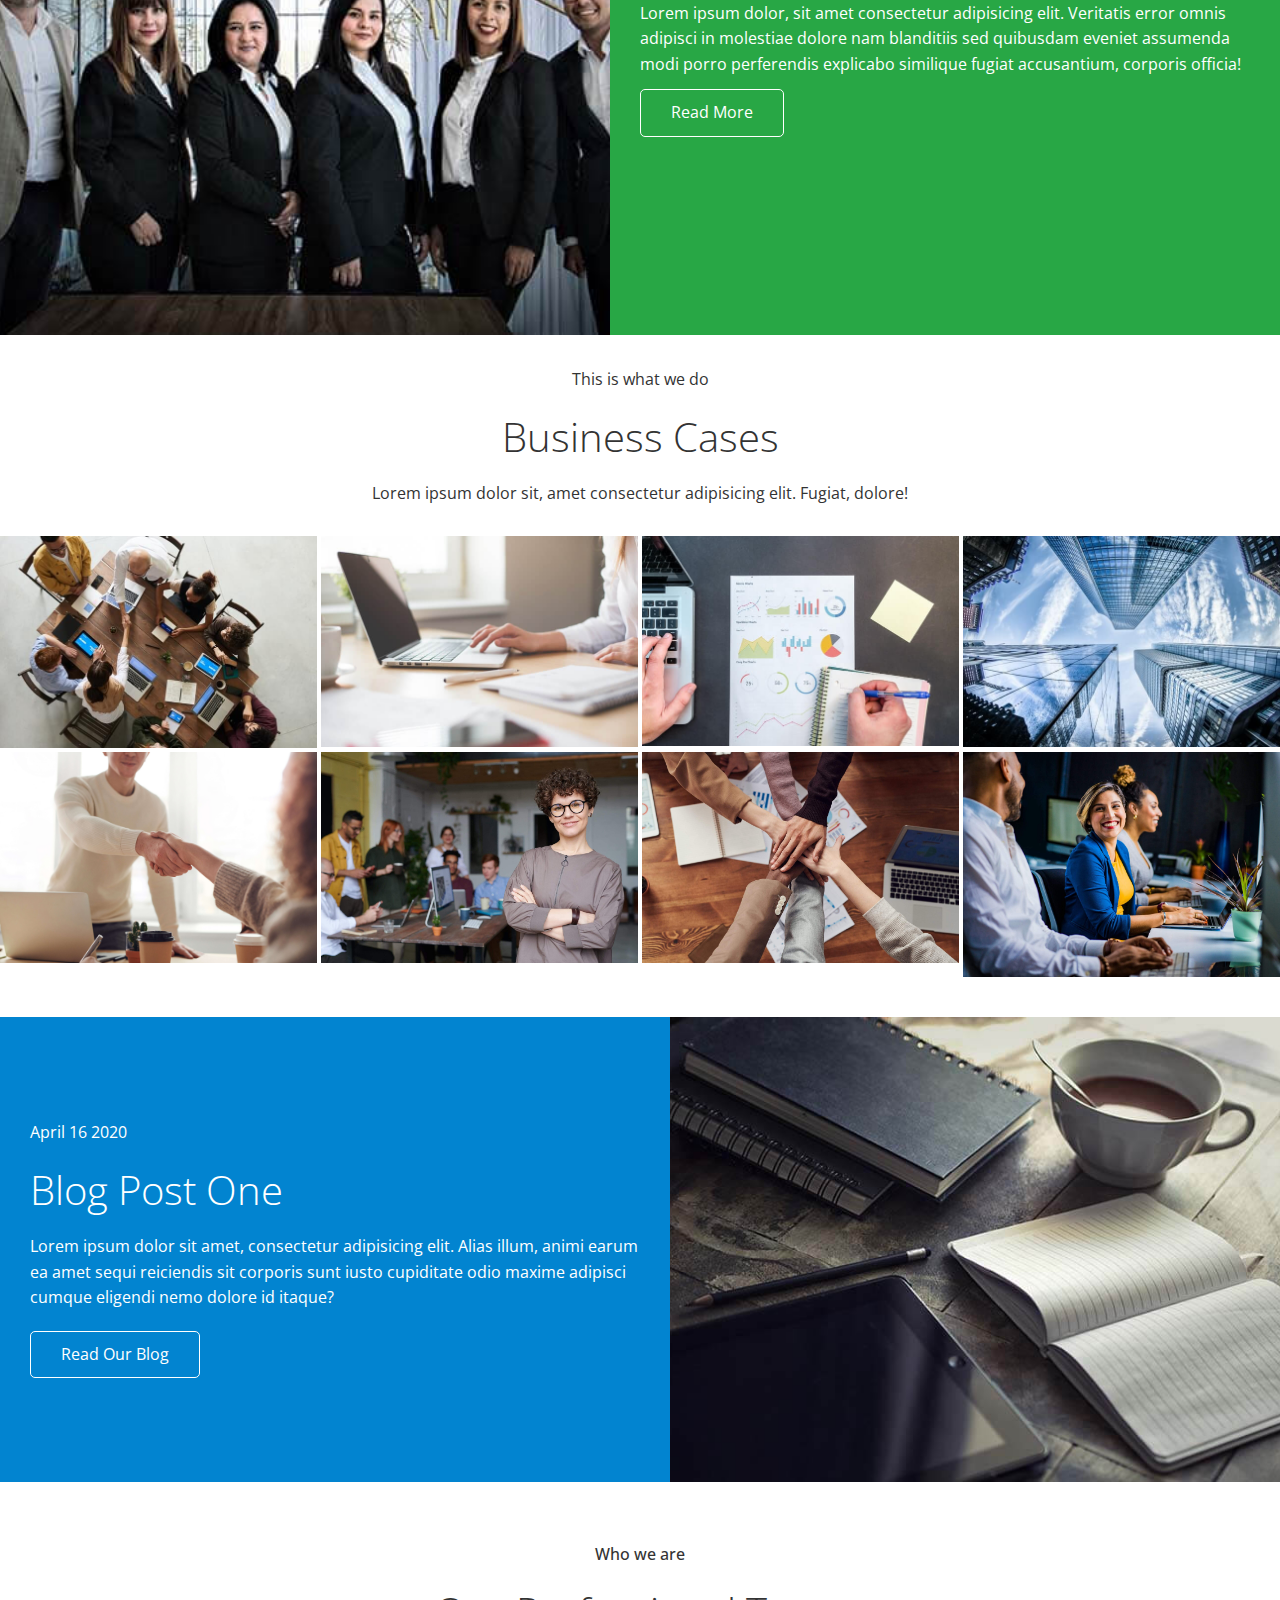
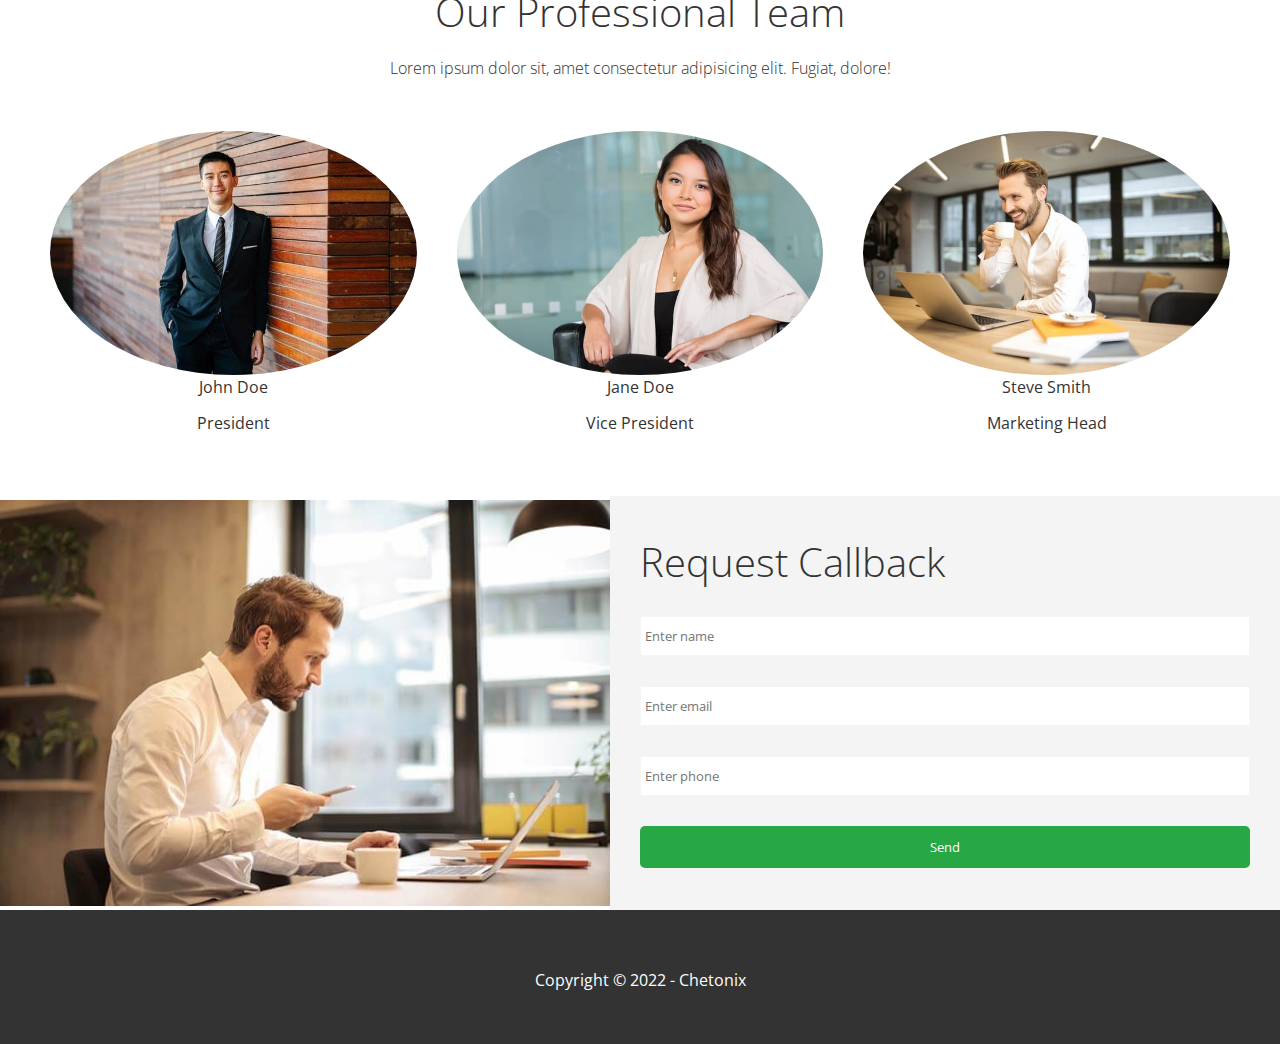
==== commit f461f4f7: "remove bug for the space at the top of blog page and add some css for the blog page" ====
--- a/index.html
+++ b/index.html
@@ -105,7 +105,7 @@
       </div>
     </section>
 
-    <section class="blog" id="blog">
+    <section class="blog-index" id="blog">
       <div class="blog-post">
         <p class="date">April 16 2020</p>
         <h2>Blog Post One</h2>
--- a/styles.css
+++ b/styles.css
@@ -1,3 +1,5 @@
+@import url("https://fonts.googleapis.com/css2?family=Open+Sans:wght@300;400&display=swap");
+
 * {
   margin: 0;
   padding: 0;
@@ -38,7 +40,11 @@
   padding-right: 30px;
   align-items: center;
   height: 70px;
-  position: sticky;
+  background: rgba(0, 0, 0, 0.6);
+  z-index: 999;
+  transition: 0.5s;
+  position: fixed;
+  width: 100%;
 }
 
 #nav ul {
@@ -225,7 +231,7 @@
 
 /* Blog Section */
 
-.blog {
+.blog-index {
   display: flex;
   margin-top: 40px;
 }
@@ -395,11 +401,6 @@
 }
 
 /* Blog HTML Page */
-
-.hero.blog {
-  background-image: url(./img/home/blog.jpg) no-repat center center/cover;
-  height: 30vh;
-}
 
 .hero::before {
   content: "";
@@ -410,9 +411,24 @@
   height: 100%;
   background: rgba(0, 0, 0, 0.6);
 }
+
+.hero.blog {
+  background-image: url(./img/home/blog.jpg) no-repeat center center/cover !important;
+  height: 30vh;
+}
+
 .hero {
   position: relative;
   color: #fff;
   width: 100%;
-  height: 100%;
-}
+  height: 30vh;
+}
+
+.content h1 {
+  color: #fff;
+  z-index: 999;
+}
+
+.content {
+  height: 100%;
+}
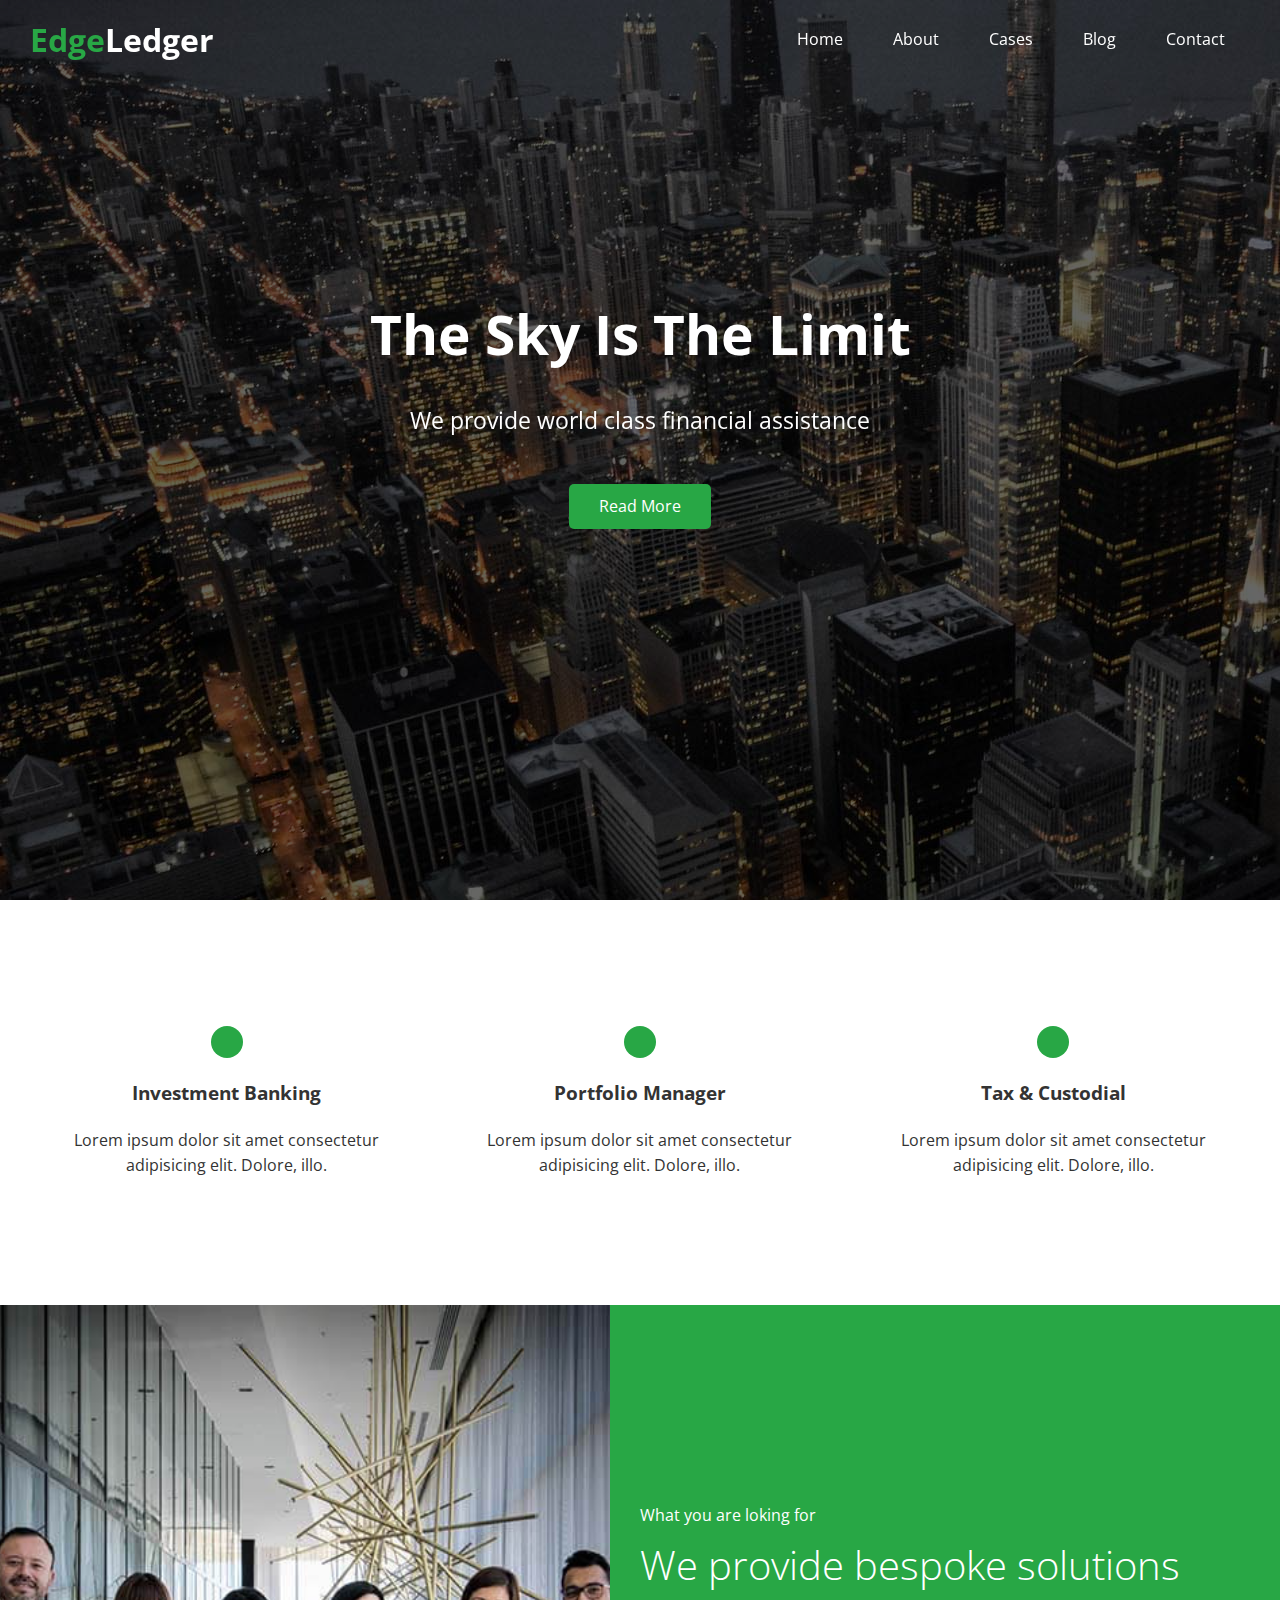
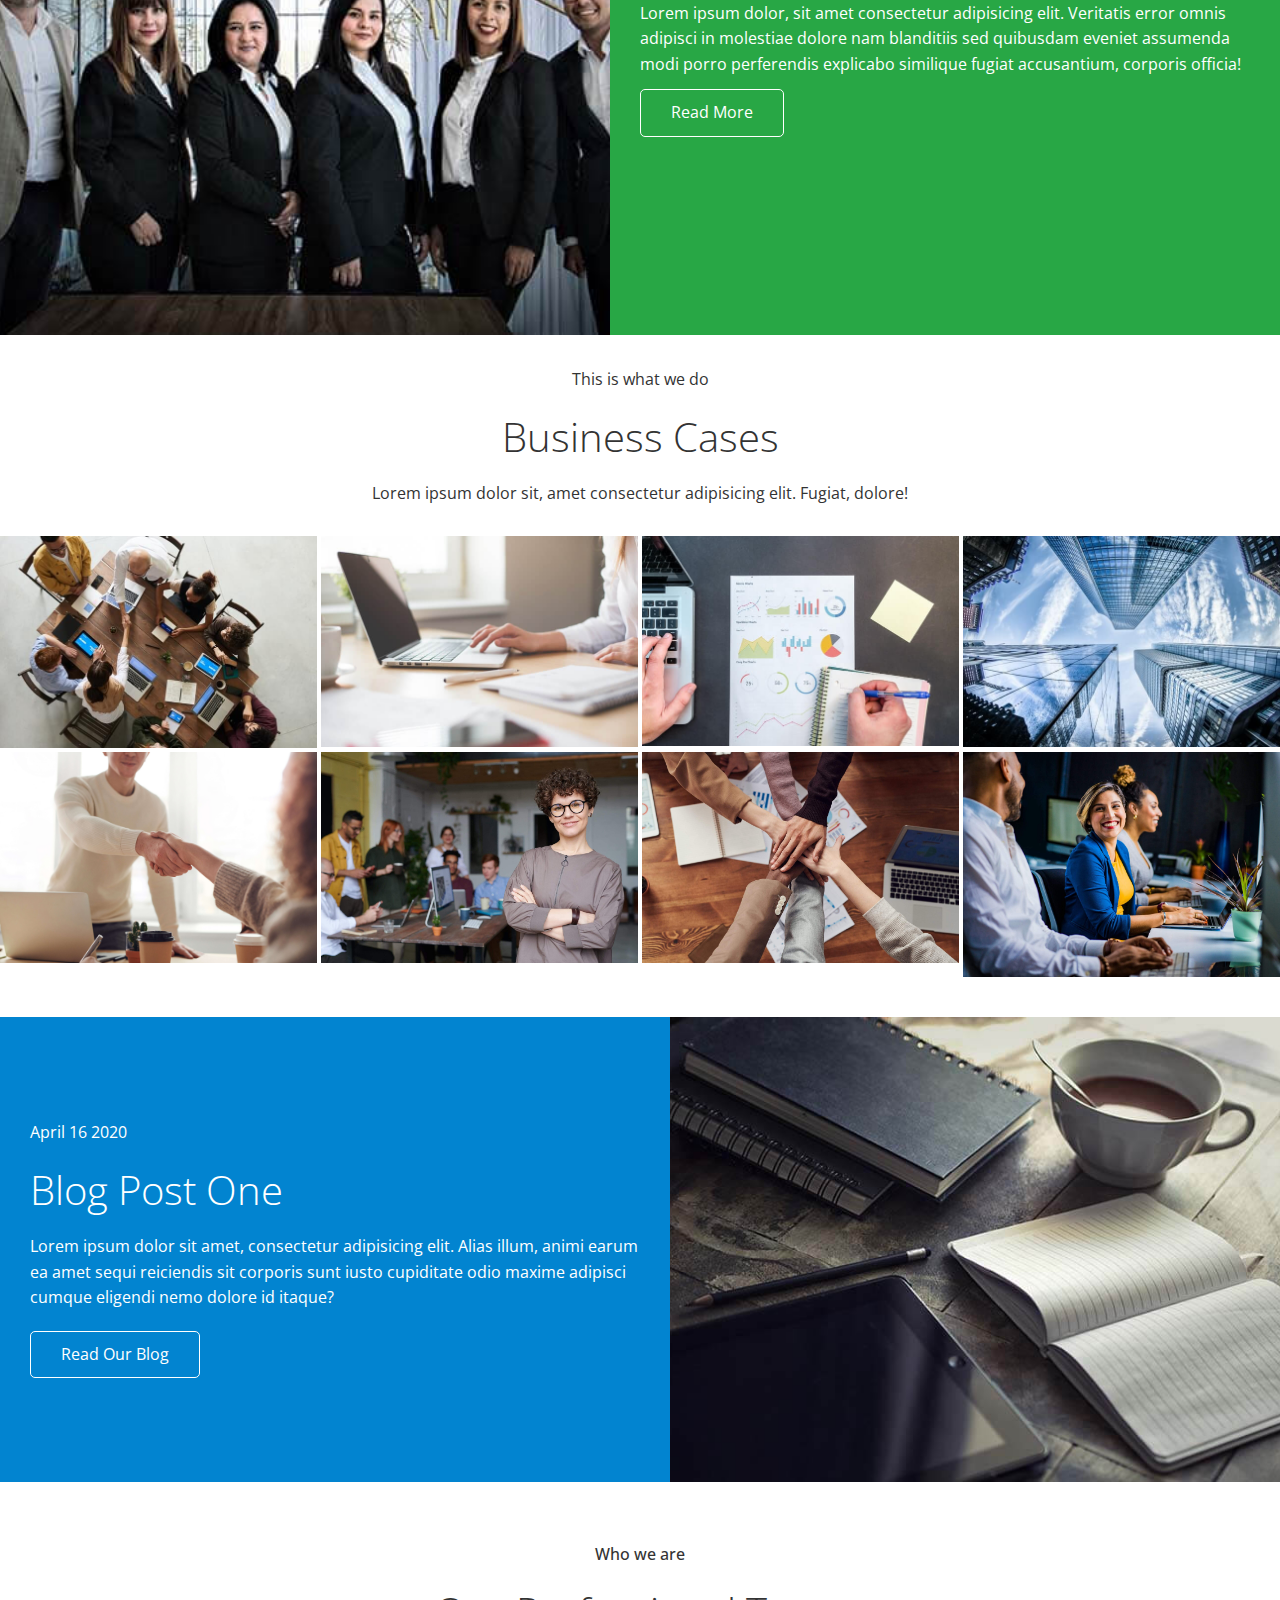
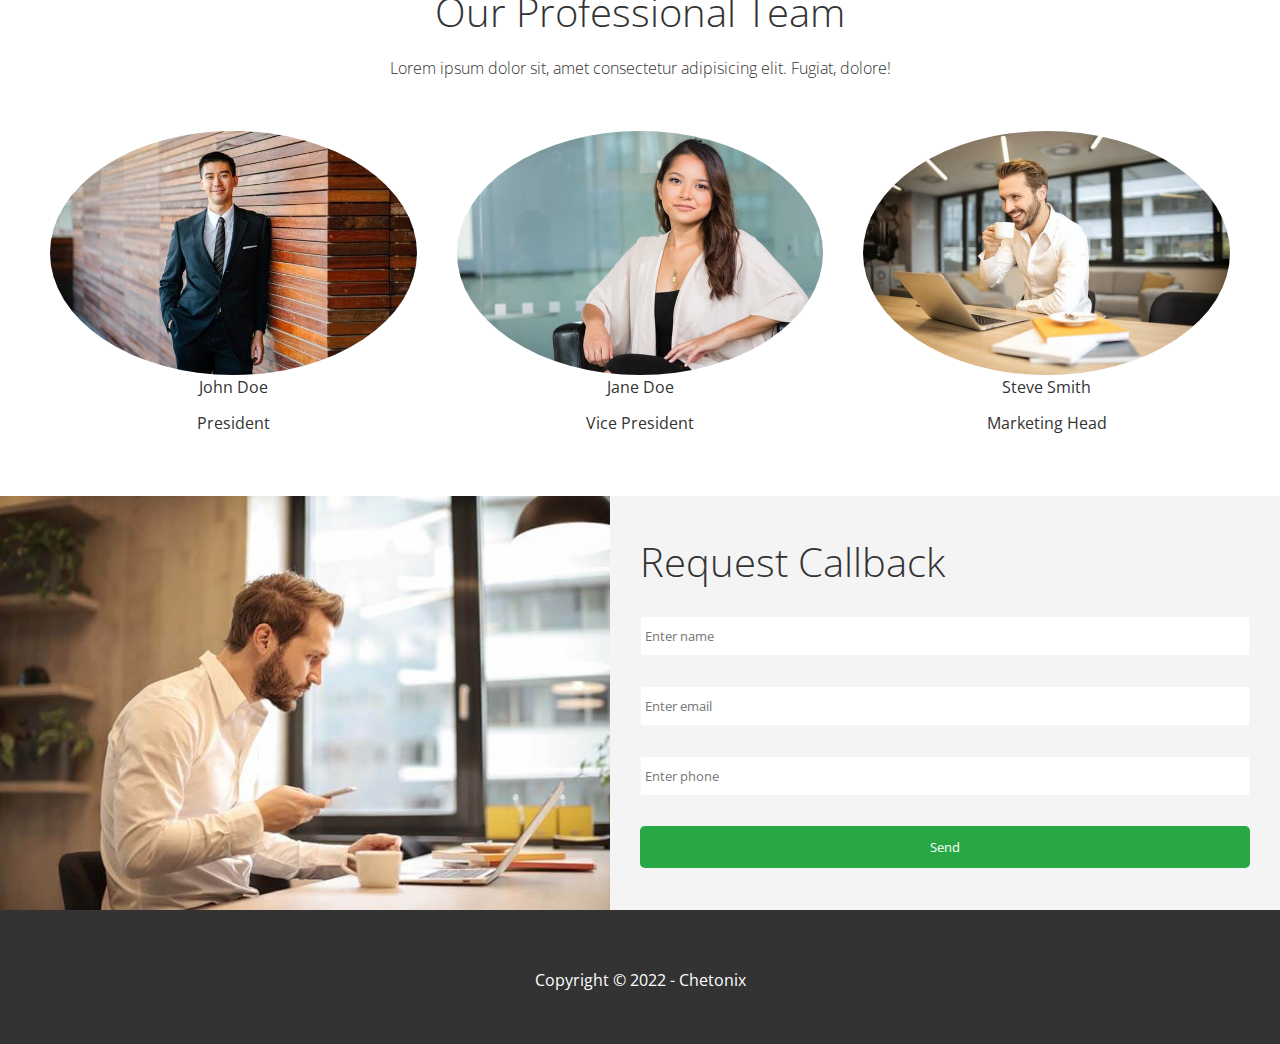
==== commit 11312ab7: "add smooth scrolling to all the pages and navabar transparent effect to the website" ====
--- a/index.html
+++ b/index.html
@@ -14,9 +14,9 @@
     />
     <link rel="stylesheet" href="styles.css" />
   </head>
-  <body>
+  <body id="home">
     <header id="header">
-      <navbar id="navbar">
+      <navbar id="navbar" class="navbar top">
         <h1 class="logo">
           <span class="text-primary"><i class="fas fa-book-open"></i> Edge</span
           >Ledger
@@ -114,7 +114,7 @@
           animi earum ea amet sequi reiciendis sit corporis sunt iusto
           cupiditate odio maxime adipisci cumque eligendi nemo dolore id itaque?
         </p>
-        <a href="#" class="btn btn-outline">Read Our Blog</a>
+        <a href="./blog.html" class="btn btn-outline">Read Our Blog</a>
       </div>
       <div class="blog-img">
         <img src="./img/home/blog.jpg" alt="blog" />
@@ -171,5 +171,48 @@
       </div>
       <p>Copyright &copy; 2022 - Chetonix</p>
     </footer>
+
+    <script
+      src="https://code.jquery.com/jquery-3.5.0.min.js"
+      integrity="sha256-xNzN2a4ltkB44Mc/Jz3pT4iU1cmeR0FkXs4pru/JxaQ="
+      crossorigin="anonymous"
+    ></script>
+    <script src="js/lightbox.min.js"></script>
+    <script>
+      const navbar = document.getElementById("navbar");
+      let scrolled = false;
+
+      window.onscroll = function () {
+        if (window.pageYOffset > 100) {
+          navbar.classList.remove("top");
+          if (!scrolled) {
+            navbar.style.transform = "translateY(-70px)";
+          }
+          setTimeout(function () {
+            navbar.style.transform = "translateY(0)";
+            scrolled = true;
+          }, 200);
+        } else {
+          navbar.classList.add("top");
+          scrolled = false;
+        }
+      };
+
+      // Smooth Scrolling
+      $("#navbar a, .btn").on("click", function (e) {
+        if (this.hash !== "") {
+          e.preventDefault();
+
+          const hash = this.hash;
+
+          $("html, body").animate(
+            {
+              scrollTop: $(hash).offset().top - 100,
+            },
+            800
+          );
+        }
+      });
+    </script>
   </body>
 </html>
--- a/styles.css
+++ b/styles.css
@@ -18,6 +18,10 @@
   line-height: 1.2;
 }
 
+img {
+  width: 100%;
+}
+
 /* HEADER */
 
 #header {
@@ -27,12 +31,16 @@
   position: relative;
 }
 
+#navbar h1.logo {
+  color: #fff;
+}
+
 .text-primary {
   color: #28a745;
 }
 
 /* HEADER- Navbar */
-#navbar {
+.navbar {
   display: flex;
   justify-content: space-between;
   padding-top: 10px;
@@ -45,6 +53,10 @@
   transition: 0.5s;
   position: fixed;
   width: 100%;
+}
+
+.top {
+  background: transparent;
 }
 
 #nav ul {
@@ -327,7 +339,7 @@
 
 .callback-img img {
   width: 100%;
-  object-fit: contain;
+  object-fit: cover;
   height: 100%;
 }
 
@@ -401,6 +413,28 @@
 }
 
 /* Blog HTML Page */
+
+.hero.blog {
+  background: url("./img/home/blog.jpg") no-repeat center center/cover !important;
+  height: 30vh;
+  position: relative;
+}
+
+.hero .content {
+  display: flex;
+  flex-direction: column;
+  align-items: center;
+  justify-content: center;
+  text-align: center;
+  height: 100%;
+  padding: 0 20px;
+}
+
+.hero .content h1 {
+  font-size: 55px;
+  color: #fff;
+  font-weight: 300;
+}
 
 .hero::before {
   content: "";
@@ -409,26 +443,178 @@
   left: 0;
   width: 100%;
   height: 100%;
-  background: rgba(0, 0, 0, 0.6);
-}
-
-.hero.blog {
-  background-image: url(./img/home/blog.jpg) no-repeat center center/cover !important;
-  height: 30vh;
-}
-
-.hero {
-  position: relative;
-  color: #fff;
-  width: 100%;
-  height: 30vh;
-}
-
-.content h1 {
-  color: #fff;
-  z-index: 999;
-}
-
-.content {
-  height: 100%;
-}
+  background: rgba(0, 0, 0, 0.5);
+}
+
+.hero * {
+  z-index: 10;
+}
+
+.hero #navbar {
+  /* background: transparent; */
+}
+
+/* Blog Post One inside Blog Page */
+
+#blog-1,
+#blog-2,
+#blog-3 {
+  height: 70vh;
+  display: flex;
+  overflow: hidden;
+}
+
+.img-left {
+  flex: 1;
+  height: 100%;
+  width: 100%;
+}
+.content-right {
+  flex: 1;
+  display: flex;
+  flex-direction: column;
+  justify-content: center;
+  align-items: flex-start;
+  gap: 30px;
+  padding-left: 2rem;
+  padding-right: 2rem;
+  width: 100%;
+  height: 100%;
+}
+.content-right h2 {
+  font-size: 40px;
+  font-weight: 100;
+  line-height: 1.2;
+}
+
+.btn {
+  text-decoration: none;
+  padding: 10px 30px;
+  /* background-color: #28a745; */
+  cursor: pointer;
+  color: #fff;
+  border-radius: 5px;
+  outline: none;
+}
+
+.btn-dark {
+  background-color: #333;
+}
+.btn.btn-light {
+  background-color: #f4f4f4;
+  color: #333;
+}
+
+.img-left img {
+  width: 100%;
+  object-fit: cover;
+  height: 100%;
+}
+/* Blog Post Two inside Blog Page  */
+
+.row-reverse {
+  display: flex;
+  flex-direction: row-reverse;
+}
+
+.bg-dark {
+  background-color: #333;
+  color: #fff;
+}
+
+/* Blog Post Three Inside Blog Page */
+
+.blog-3 {
+  display: flex;
+}
+
+/* Post */
+.post {
+  padding: 50px 30px;
+}
+
+.post h2 {
+  font-size: 40px;
+  margin-bottom: 20px;
+  padding-bottom: 10px;
+  border-bottom: #ccc solid 1px;
+  font-weight: 300;
+}
+
+.post .meta {
+  margin-bottom: 30px;
+}
+
+.post img {
+  width: 300px;
+  border-radius: 50%;
+  display: block;
+  margin: 0 auto 30px;
+}
+
+/* Mobile */
+@media (max-width: 768px) {
+  #navbar {
+    display: flex;
+    flex-direction: column;
+    height: 120px;
+    padding: 20px;
+    width: 100%;
+  }
+
+  #nav ul li a {
+    padding: 10px 10px;
+    margin: 0 3px;
+  }
+
+  #info {
+    flex-direction: column;
+    height: 100%;
+  }
+
+  #work {
+    flex-direction: column;
+    height: 100%;
+    gap: 0px;
+    padding: 0px;
+  }
+
+  .business-images {
+    grid-template-columns: 1fr;
+    padding: 0 10px;
+  }
+
+  .blog-index {
+    flex-direction: column-reverse;
+    height: 100%;
+  }
+
+  .about-images {
+    flex-direction: column;
+    align-items: center;
+  }
+  .about-images .img-col {
+    width: 70%;
+  }
+
+  .about-images img {
+    width: 100%;
+  }
+  #callback {
+    flex-direction: column;
+    height: 100%;
+  }
+
+  /* Blog HTML Page */
+
+  #blog-1,
+  #blog-2,
+  #blog-3 {
+    flex-direction: column;
+    height: 100%;
+  }
+  .content-right {
+    margin-top: 20px;
+    margin-bottom: 20px;
+  }
+}
